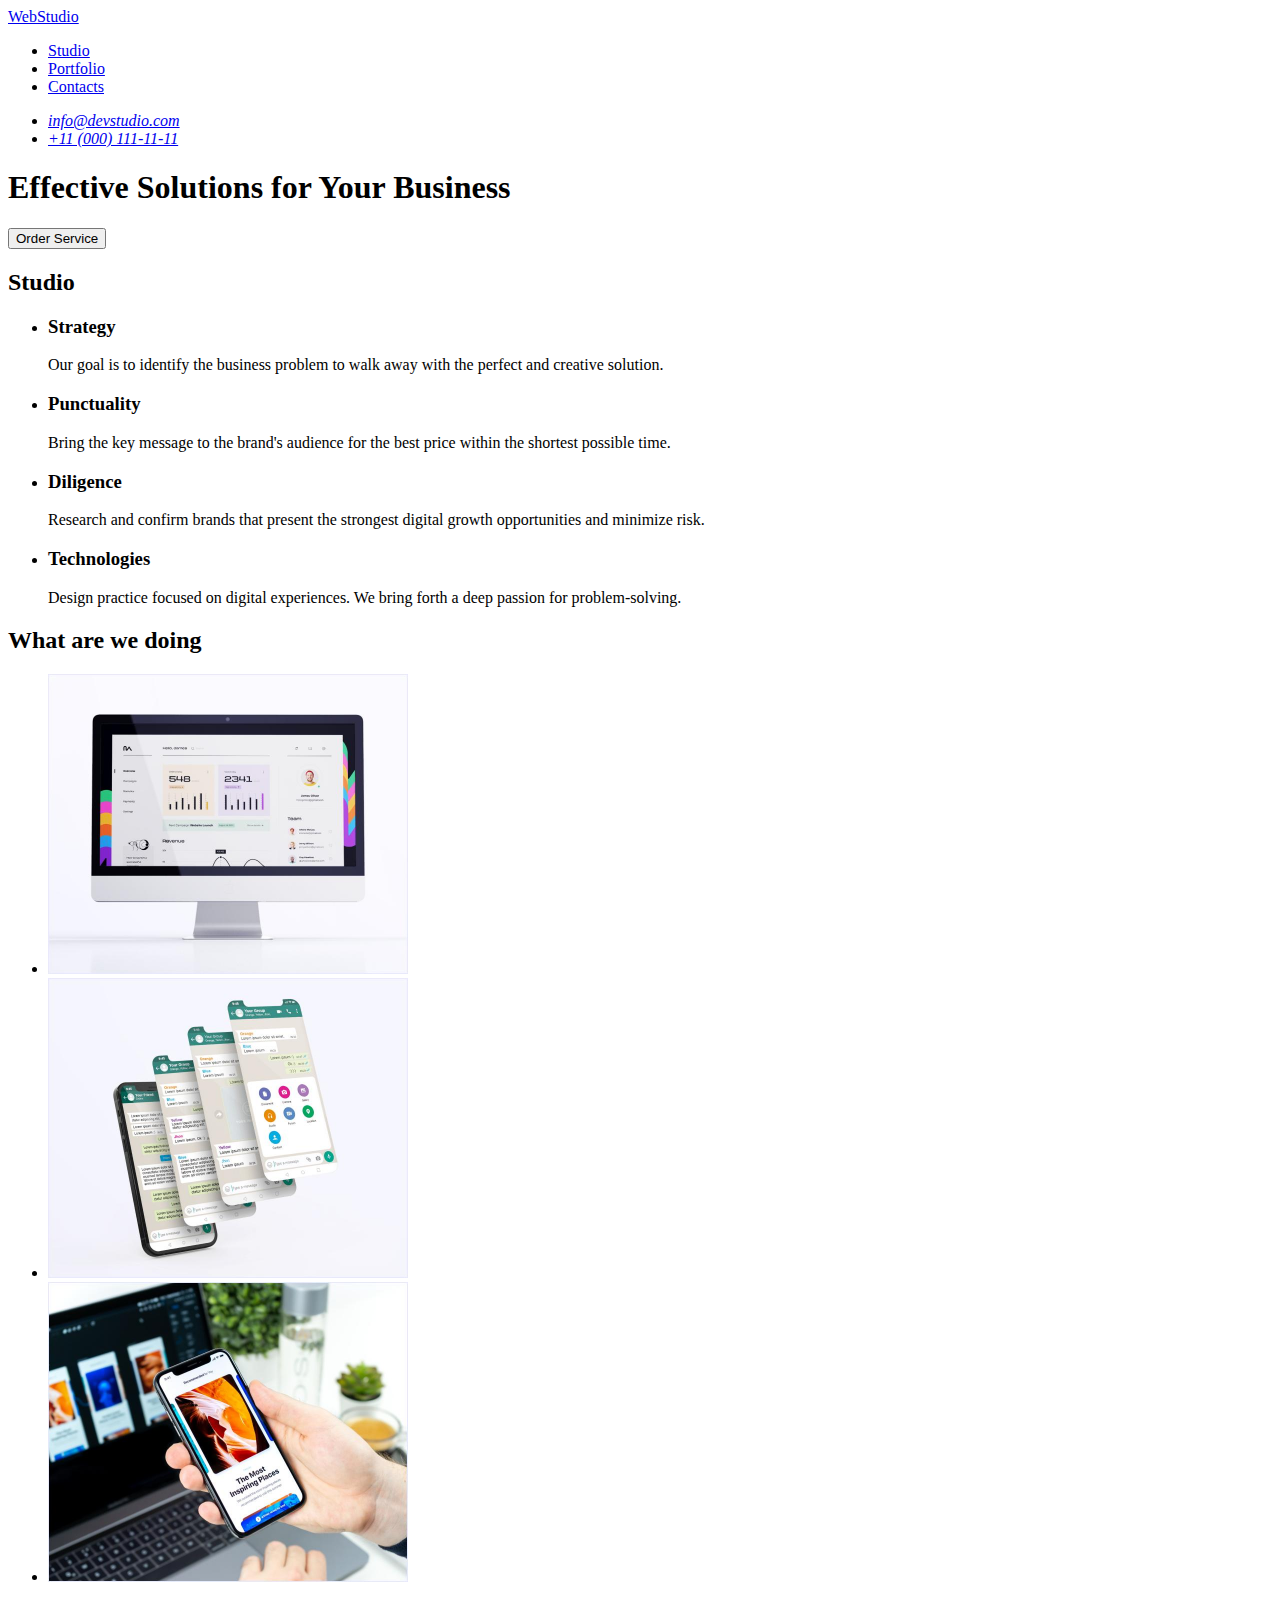
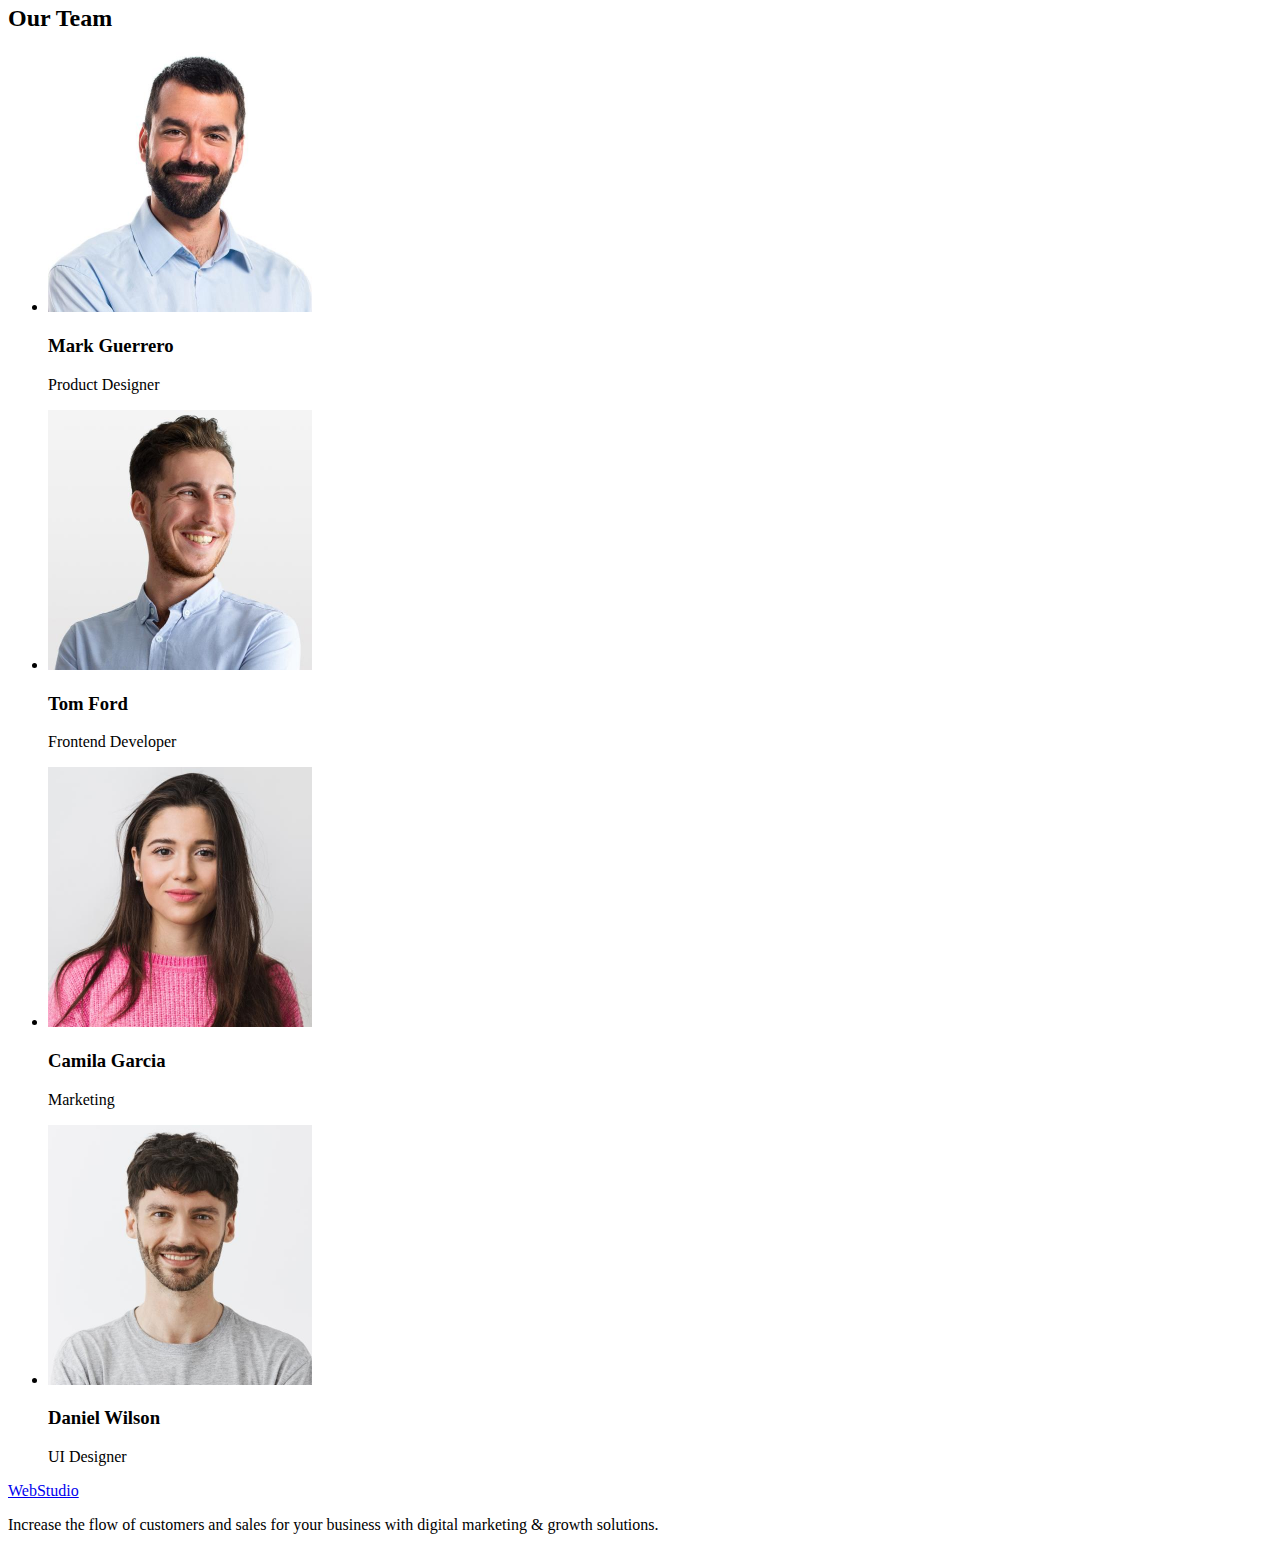
==== index.html @ 090274cb "CSS invited" ====
<!DOCTYPE html>
<html lang="en">
<head>
    <meta charset="UTF-8">
    <meta http-equiv="X-UA-Compatible" content="IE=edge">
    <meta name="viewport" content="width=device-width, initial-scale=1.0">
    <title>Document</title>
    <link rel="stylesheet" href="./CSS/style.css">
</head>
<body>
    <header>
      <div class="header-parts">
        <nav >
         <a class="logo" href="./index.html">WebStudio</a>
            <ul class="navigation">
            <li> <a href="/studio">Studio</a></li>
             <li> <a href="/portfolio">Portfolio</a></li>
              <li><a href="/contacts">Contacts</a></li>
            </ul>
        </nav>
        <address>
            <ul class="address">
        <li><a href="mailto:info@devstudio.com">info@devstudio.com</a></li>
        <li><a href="tel:+110001111111">+11 (000) 111-11-11</a></li>
        </ul>
        </address>
        </div>
    </header>
    <main>
         
        <section class="solutions" > 
        <h1>Effective Solutions for Your Business</h1>
        <button class="order" type="button">Order Service</button>
        </section>
        <section class="studio">
            <h2>Studio</h2>
        <ul >
           <li class="studio-list"> 
            <h3 class="studio-title">Strategy</h3>
              <p class="studio-text">
            Our goal is to identify the business problem to walk away with the perfect and creative solution.
              </p>
           </li>
           <li class="studio-list">
            <h3 class="studio-title">Punctuality</h3>
               <p class="studio-text">Bring the key message to the brand's audience for the best price within the shortest possible time.
               </p>
           </li>
           <li class="studio-list">
            <h3 class="studio-title">Diligence</h3>
               <p class="studio-text">Research and confirm brands that present the strongest digital growth opportunities and minimize risk.
               </p>
            </li>
            <li class="studio-list">
            <h3 class="studio-title">Technologies</h3>
               <p class="studio-text">Design practice focused on digital experiences. We bring forth a deep passion for problem-solving.
               </p>
            </li>
        </ul>
        </section>
        <section class="activity">
        <h2 class="activity-title">What are we doing</h2>
         <ul>
            <li class="activity-photo">
            
             <img src="images/monitor_screen.jpg" alt="monitor screen with an open website" width="360" >
             
            </li>
            <li class="activity-photo">
              
              <img src="images/watsapp_view.jpg" alt="interface of the Watsapp" width="360">
              
            </li>
            <li class="activity-photo">
             
              <img src="images/smartphone.jpg" alt="human hand hlding smartphone" width="360" >
              
            </li>
         </ul>
        </section>
        <section class="team">
        <h2 class="team-title">Our Team</h2>
        <ul>
            <li class="team-members" >
              <img src="images/MarkGuerrero.jpg" alt="a portrait photo of Mark Guerrero" width="264" >
              
              
               <h3 class="team-names">Mark Guerrero</h3>
               <p class="team-positions">Product Designer</p>
              
            </li>
            <li class="team-members">
            
              <img src="images/TomFord.jpg" alt="a portrait photo of Tom Ford" width="264" >
              
             
               <h3 class="team-names">Tom Ford</h3>
               <p class="team-positions">Frontend Developer</p>
           
            </li>
            <li class="team-members">
             
              <img src="images/CamilaGarcia.jpg" alt="a portrait photo of Camila Garcia" width="264" >
             
               <h3 class="team-names">Camila Garcia</h3>
               <p class="team-positions">Marketing</p>
              
            </li>
            <li class="team-members">
           
              <img src="images/DanielWilson.jpg" alt="a portrait photo of Daniel Wilson" width="264" >
              
                <h3 class="team-names">Daniel Wilson</h3>
                <p class="team-positions">UI Designer</p>
               
            </li>
        </ul>
        </section>
    </main>

    <footer>
        <a class="logo2" href="./index.html">WebStudio</a>
        <p class="footer-text">Increase the flow of customers and sales for your business with digital marketing & growth solutions.</p>
    </footer>
</body>
</html>
---- CSS/style.css ----
.header-parts {
    display: inline;
    padding: ;
}
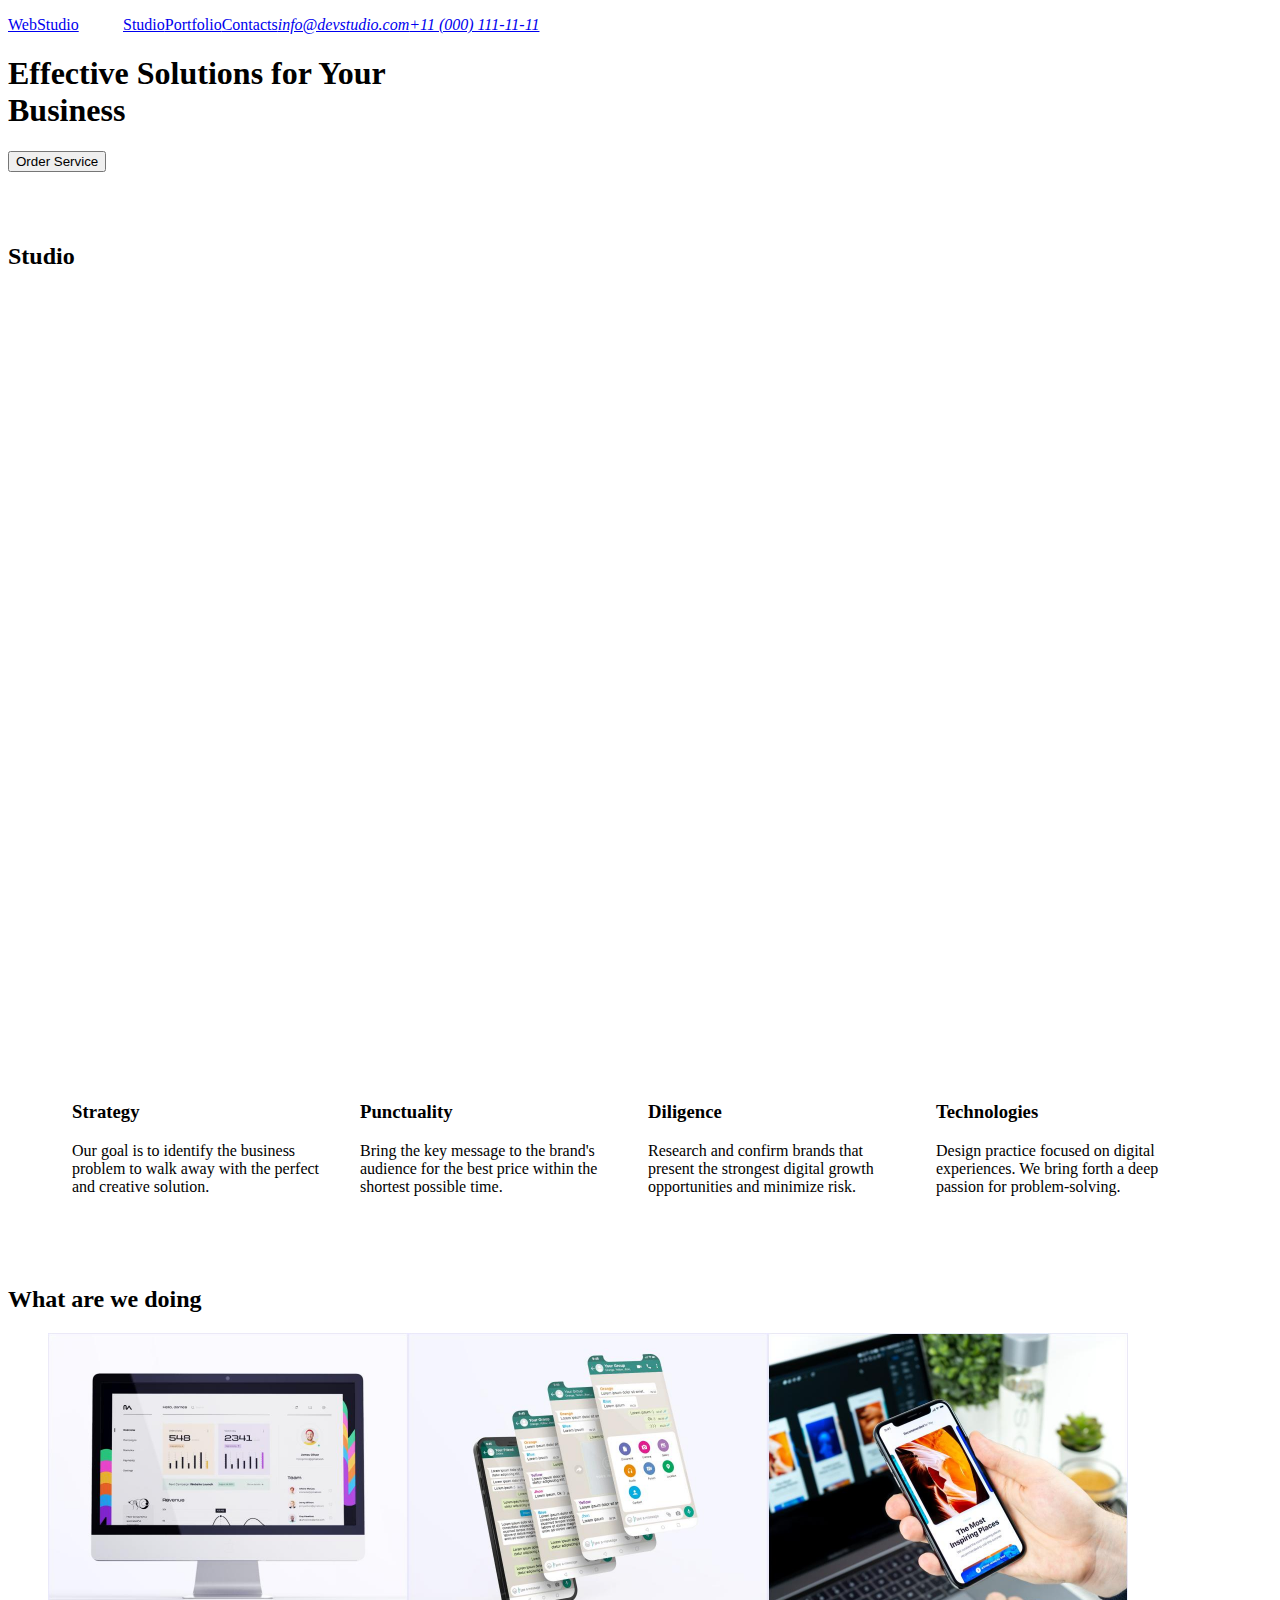
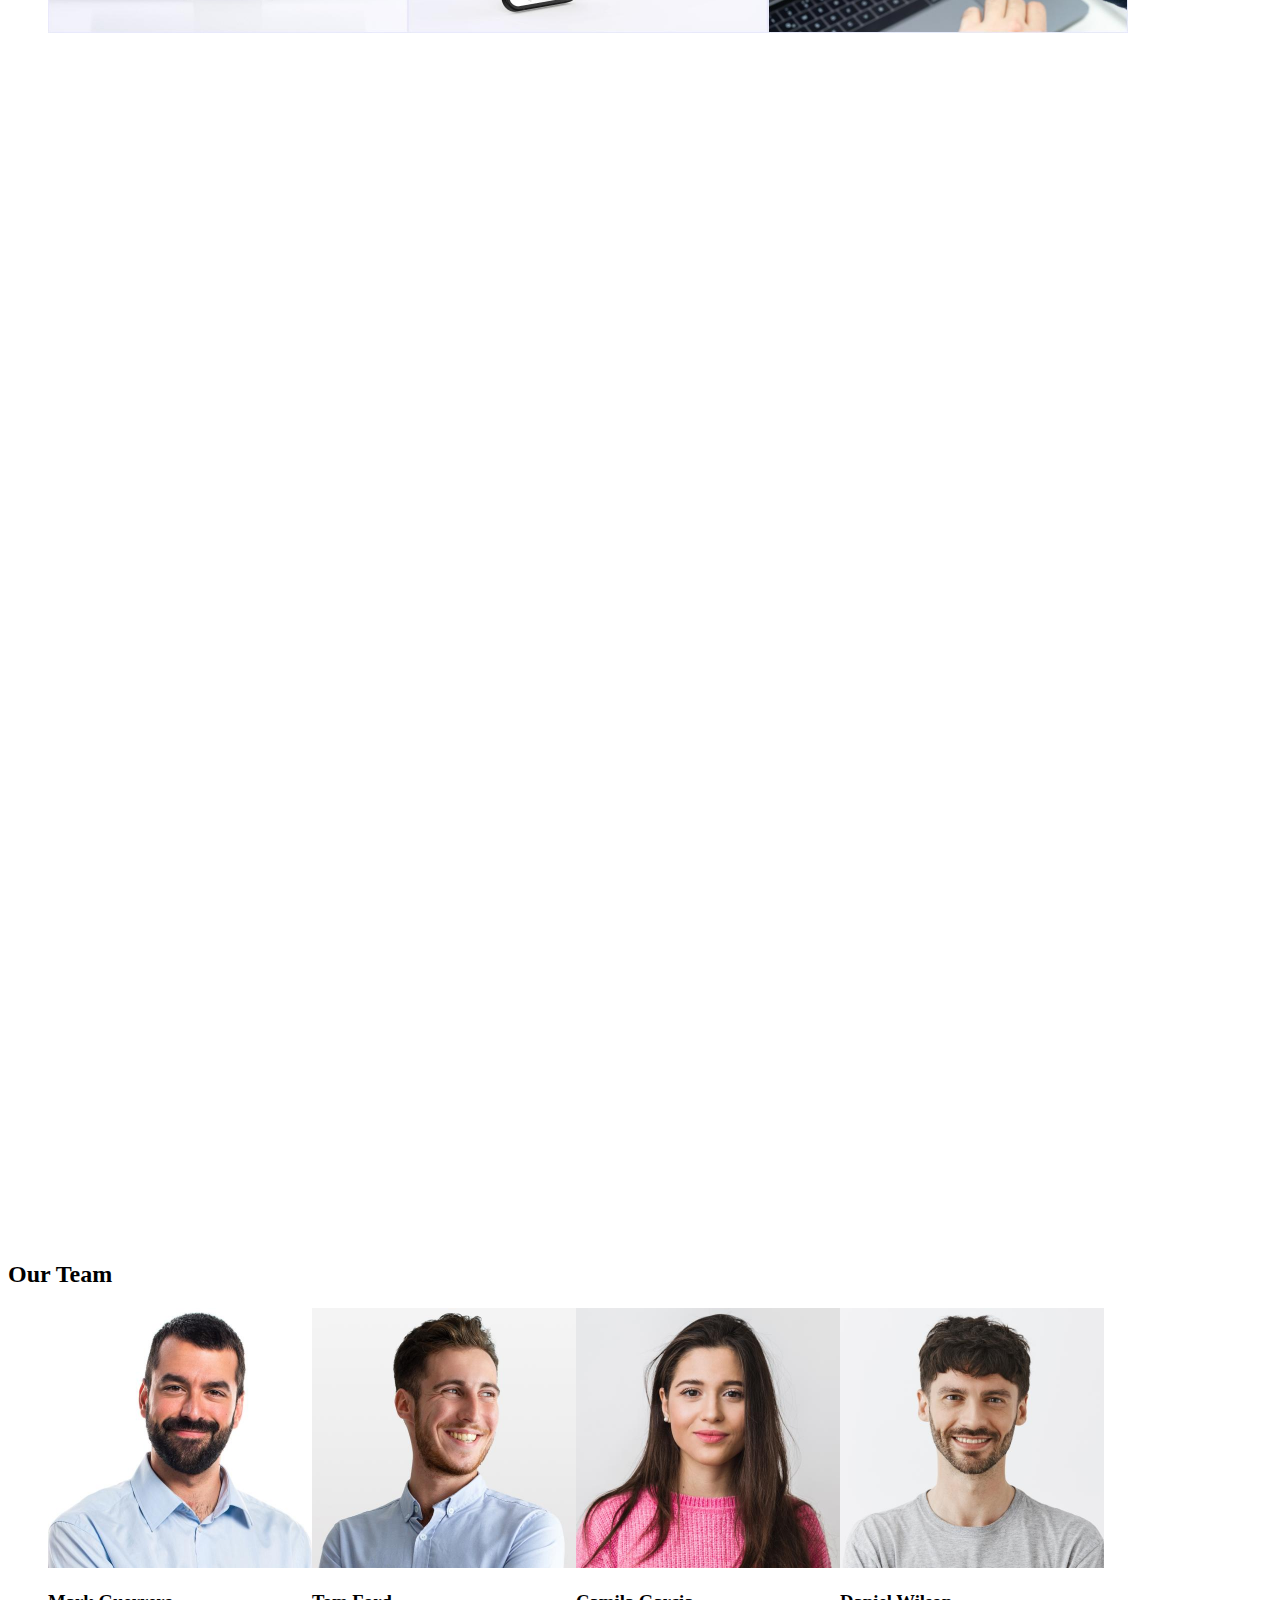
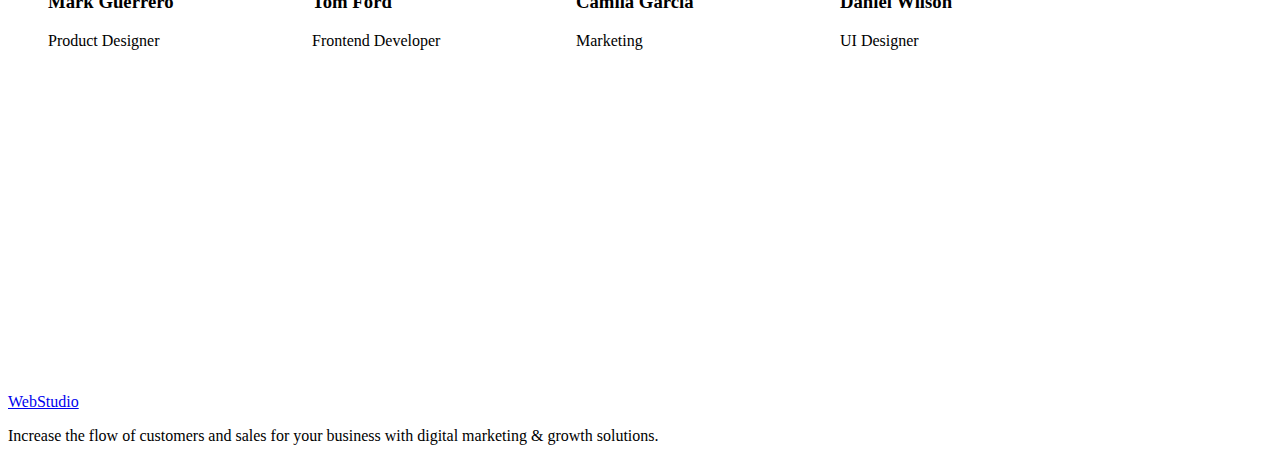
==== commit a5592804: "CSS renewed" ====
--- a/index.html
+++ b/index.html
@@ -11,7 +11,7 @@
     <header>
       <div class="header-parts">
         <nav >
-         <a class="logo" href="./index.html">WebStudio</a>
+         <a  href="./index.html" class="logo" >WebStudio</a>
             <ul class="navigation">
             <li> <a href="/studio">Studio</a></li>
              <li> <a href="/portfolio">Portfolio</a></li>
@@ -26,15 +26,16 @@
         </address>
         </div>
     </header>
-    <main>
-         
+    <main> 
         <section class="solutions" > 
+          <div class="solutions-title-buton">
         <h1>Effective Solutions for Your Business</h1>
-        <button class="order" type="button">Order Service</button>
+        <button class="button-order" type="button">Order Service</button>
+        </div>
         </section>
-        <section class="studio">
+        <section >
             <h2>Studio</h2>
-        <ul >
+        <ul class="studio">
            <li class="studio-list"> 
             <h3 class="studio-title">Strategy</h3>
               <p class="studio-text">
@@ -60,7 +61,7 @@
         </section>
         <section class="activity">
         <h2 class="activity-title">What are we doing</h2>
-         <ul>
+         <ul class="activity-list">
             <li class="activity-photo">
             
              <img src="images/monitor_screen.jpg" alt="monitor screen with an open website" width="360" >
@@ -80,7 +81,7 @@
         </section>
         <section class="team">
         <h2 class="team-title">Our Team</h2>
-        <ul>
+        <ul class="team-list">
             <li class="team-members" >
               <img src="images/MarkGuerrero.jpg" alt="a portrait photo of Mark Guerrero" width="264" >
               
--- a/CSS/style.css
+++ b/CSS/style.css
@@ -1,6 +1,50 @@
 
 .header-parts {
-    display: inline;
-    padding: ;
+   display: inline;
+    width: 1440px;
+    height: 72px;
+    padding-right: 40px;
 }
 
+.logo {
+    width: 115px;
+    height: 21px;
+    float: left;
+    
+}
+.navigation, .address, .studio, .activity-list, .team-list {
+    list-style: none;
+    
+}
+
+
+.navigation li, .address li, .studio-list, .activity li, .team-members {
+    float: left;
+}
+.studio-list {
+    width: 264px;
+    height: 104px;
+    margin-top: 792px;
+    padding-left: 24px;
+}
+.solutions {
+    display: inline;
+    width: 1440px;
+    height: 600px;
+}
+.solutions-title-buton {
+    width: 496px;
+    height: 168px;
+}
+
+
+.activity {
+    width: 1440px;
+    height: auto;
+    margin-top: 1016px;
+}
+.team {
+    margin-top: 1548px;
+    width: 1440px;
+    height: 732px;
+}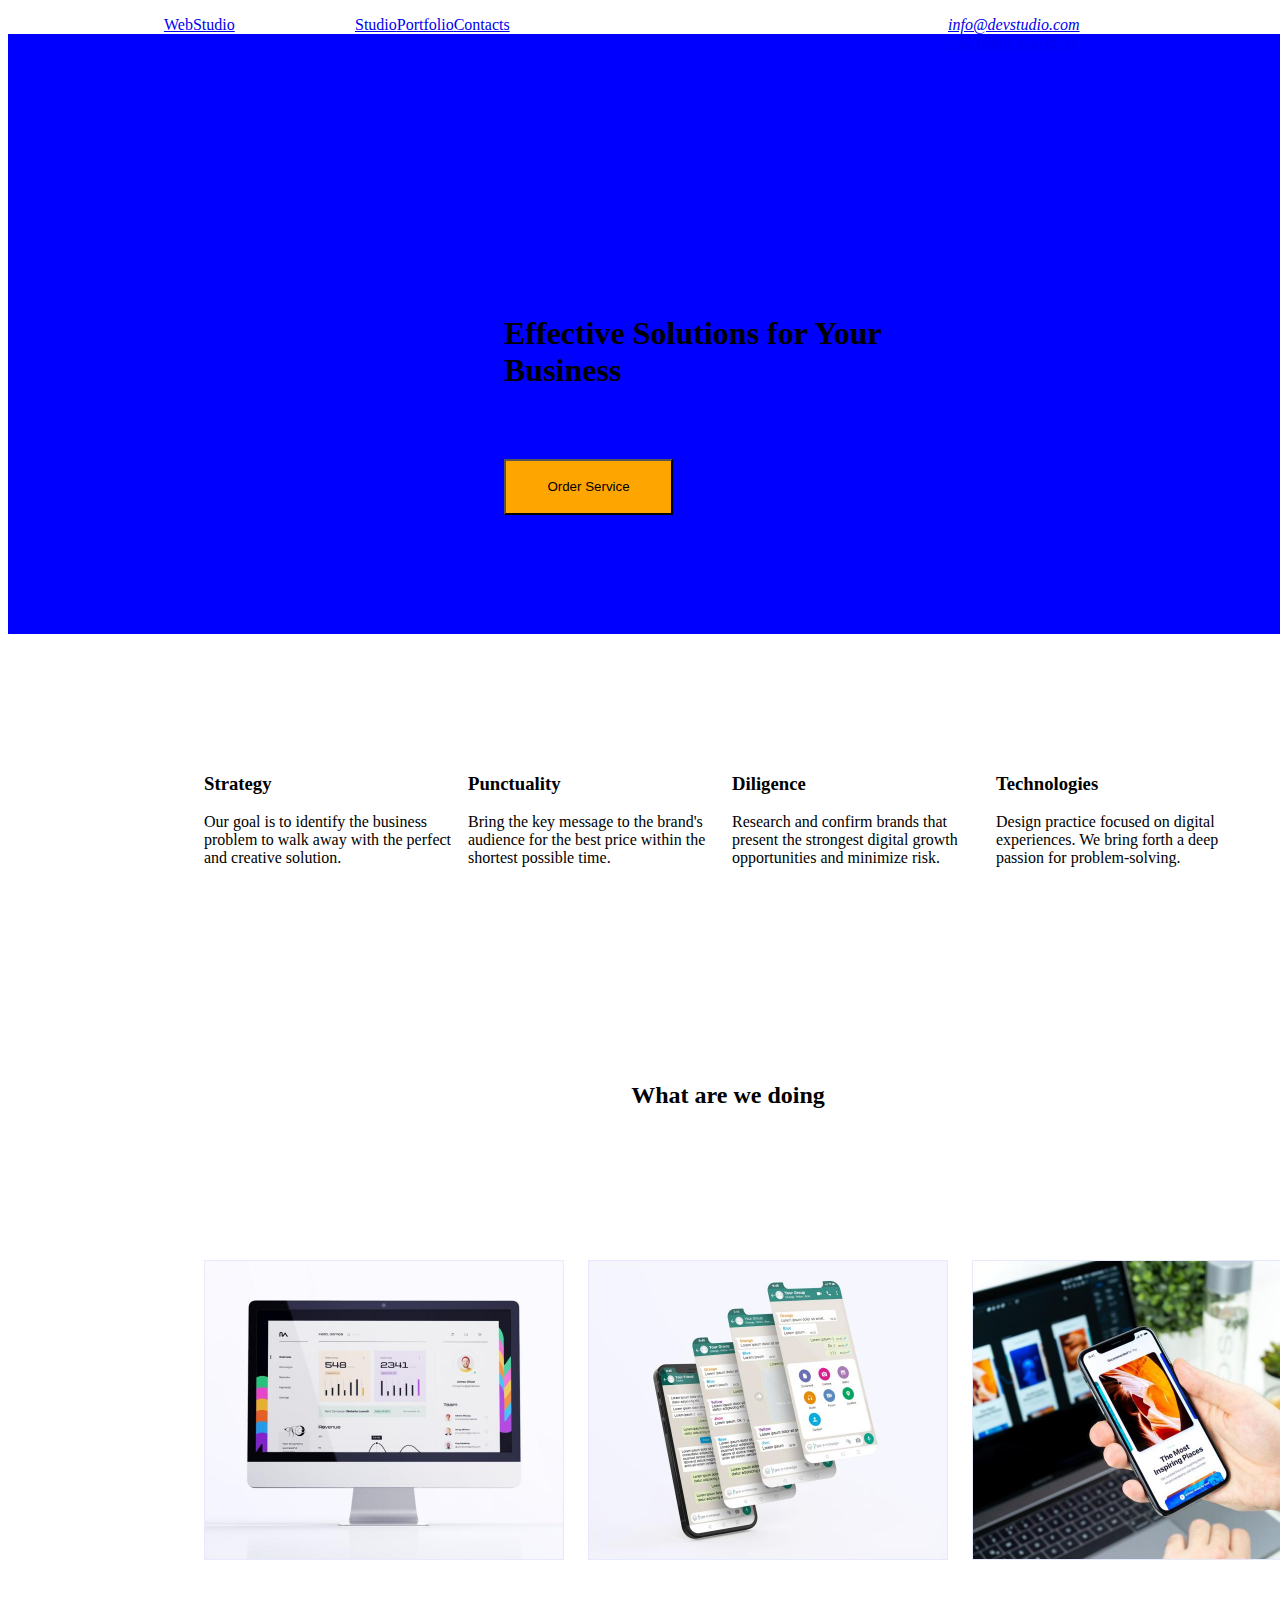
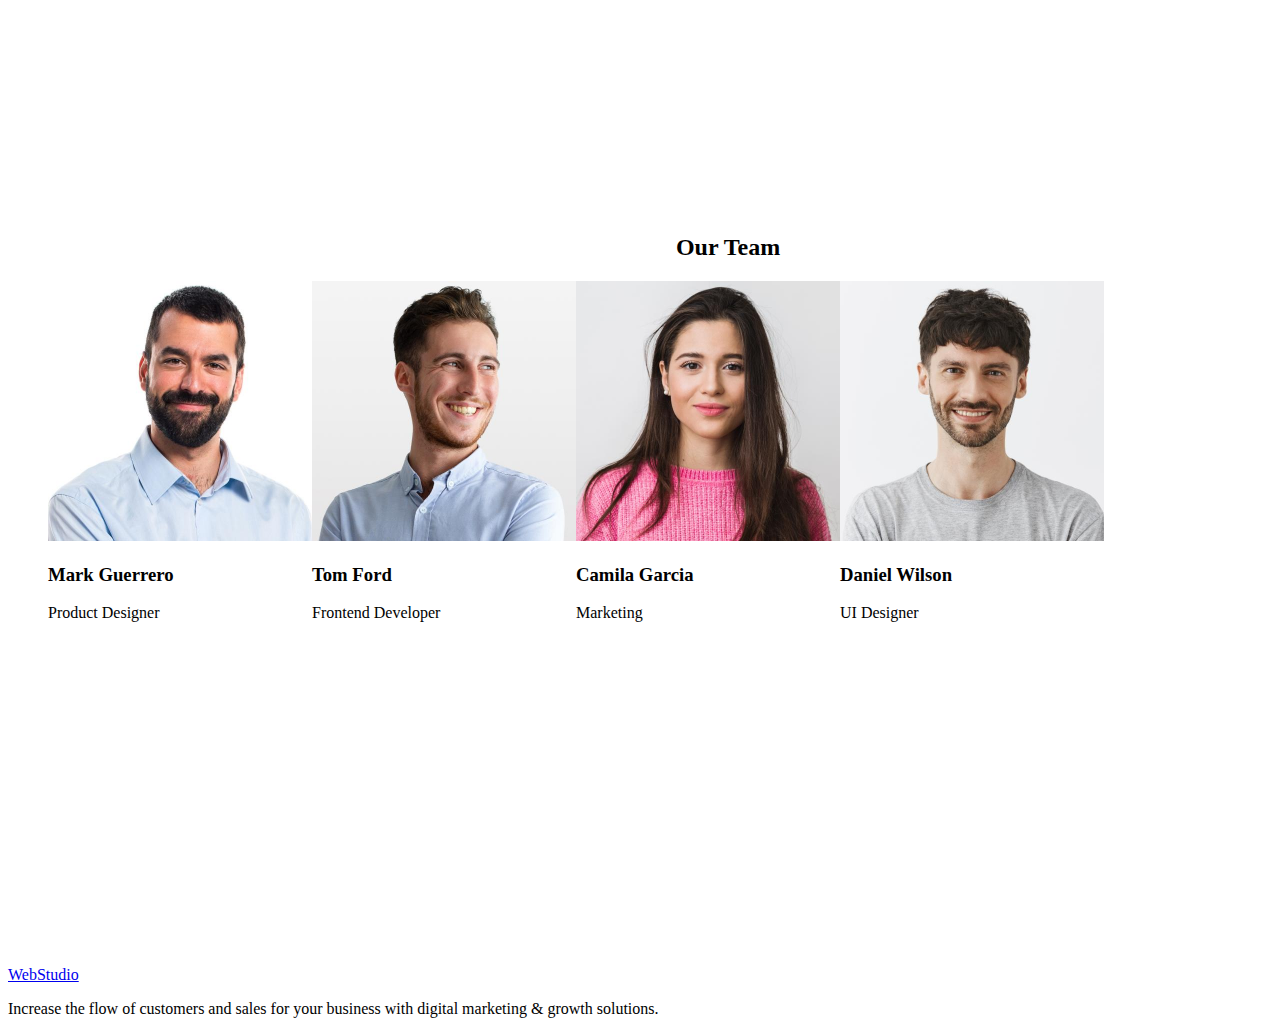
==== commit 7dcb4712: "CSSchanges2" ====
--- a/index.html
+++ b/index.html
@@ -34,7 +34,7 @@
         </div>
         </section>
         <section >
-            <h2>Studio</h2>
+            <h2 class="studio-title-first">Studio</h2>
         <ul class="studio">
            <li class="studio-list"> 
             <h3 class="studio-title">Strategy</h3>
@@ -60,14 +60,14 @@
         </ul>
         </section>
         <section class="activity">
-        <h2 class="activity-title">What are we doing</h2>
+        <h2 class="activity-title" >What are we doing</h2>
          <ul class="activity-list">
             <li class="activity-photo">
             
              <img src="images/monitor_screen.jpg" alt="monitor screen with an open website" width="360" >
              
             </li>
-            <li class="activity-photo">
+            <li class="activity-photo activity-photo-center">
               
               <img src="images/watsapp_view.jpg" alt="interface of the Watsapp" width="360">
               
--- a/CSS/style.css
+++ b/CSS/style.css
@@ -1,4 +1,7 @@
-
+section{
+    display: block;
+    width: 1440px;
+}
 .header-parts {
    display: inline;
     width: 1440px;
@@ -10,8 +13,16 @@
     width: 115px;
     height: 21px;
     float: left;
-    
+    padding-left: 156px;
 }
+.navigation {
+    padding-left: 347px;
+}
+.address{
+    padding-left: 940px; 
+    padding-right: 156px;
+}
+
 .navigation, .address, .studio, .activity-list, .team-list {
     list-style: none;
     
@@ -21,30 +32,75 @@
 .navigation li, .address li, .studio-list, .activity li, .team-members {
     float: left;
 }
+.solutions {
+
+    width: 1440px;
+    height: 600px;
+    background-color: blue;
+}
+
+.solutions-title-buton {
+    width: 496px;
+    height: 168px;
+    margin-left: 496px;
+    padding-top: 260px;
+}
+
+h1 {
+    width: 496px;
+}
+
+.button-order {
+    width: 169px;
+    height: 56px;
+    background-color: orange;
+
+    margin-top: 48px;
+}
+.studio-title-first {
+    display: none;
+}
+.studio {
+    width: 1128px;
+    height: 104px;
+    margin: 120px 132px 0 156px;
+    
+}
 .studio-list {
     width: 264px;
     height: 104px;
-    margin-top: 792px;
-    padding-left: 24px;
-}
-.solutions {
-    display: inline;
-    width: 1440px;
-    height: 600px;
-}
-.solutions-title-buton {
-    width: 496px;
-    height: 168px;
+   
 }
 
 
+
 .activity {
-    width: 1440px;
-    height: auto;
-    margin-top: 1016px;
+    margin-top: 224px;
+        width: 1440px;
+        height: 732px;
+}
+.activity-title {
+    margin-top: 0;
+    padding-bottom: 19px;
+}
+h2 {
+    text-align: center;
+   
+}
+.activity-list {
+    margin: 0 156px 0 156px;
+    width: 1128px;
+    
+}
+.activity-photo {
+    padding-top: 112px;
+}
+.activity-photo-center {
+    padding: 112px 24px;
+    
 }
 .team {
-    margin-top: 1548px;
+     
     width: 1440px;
     height: 732px;
 }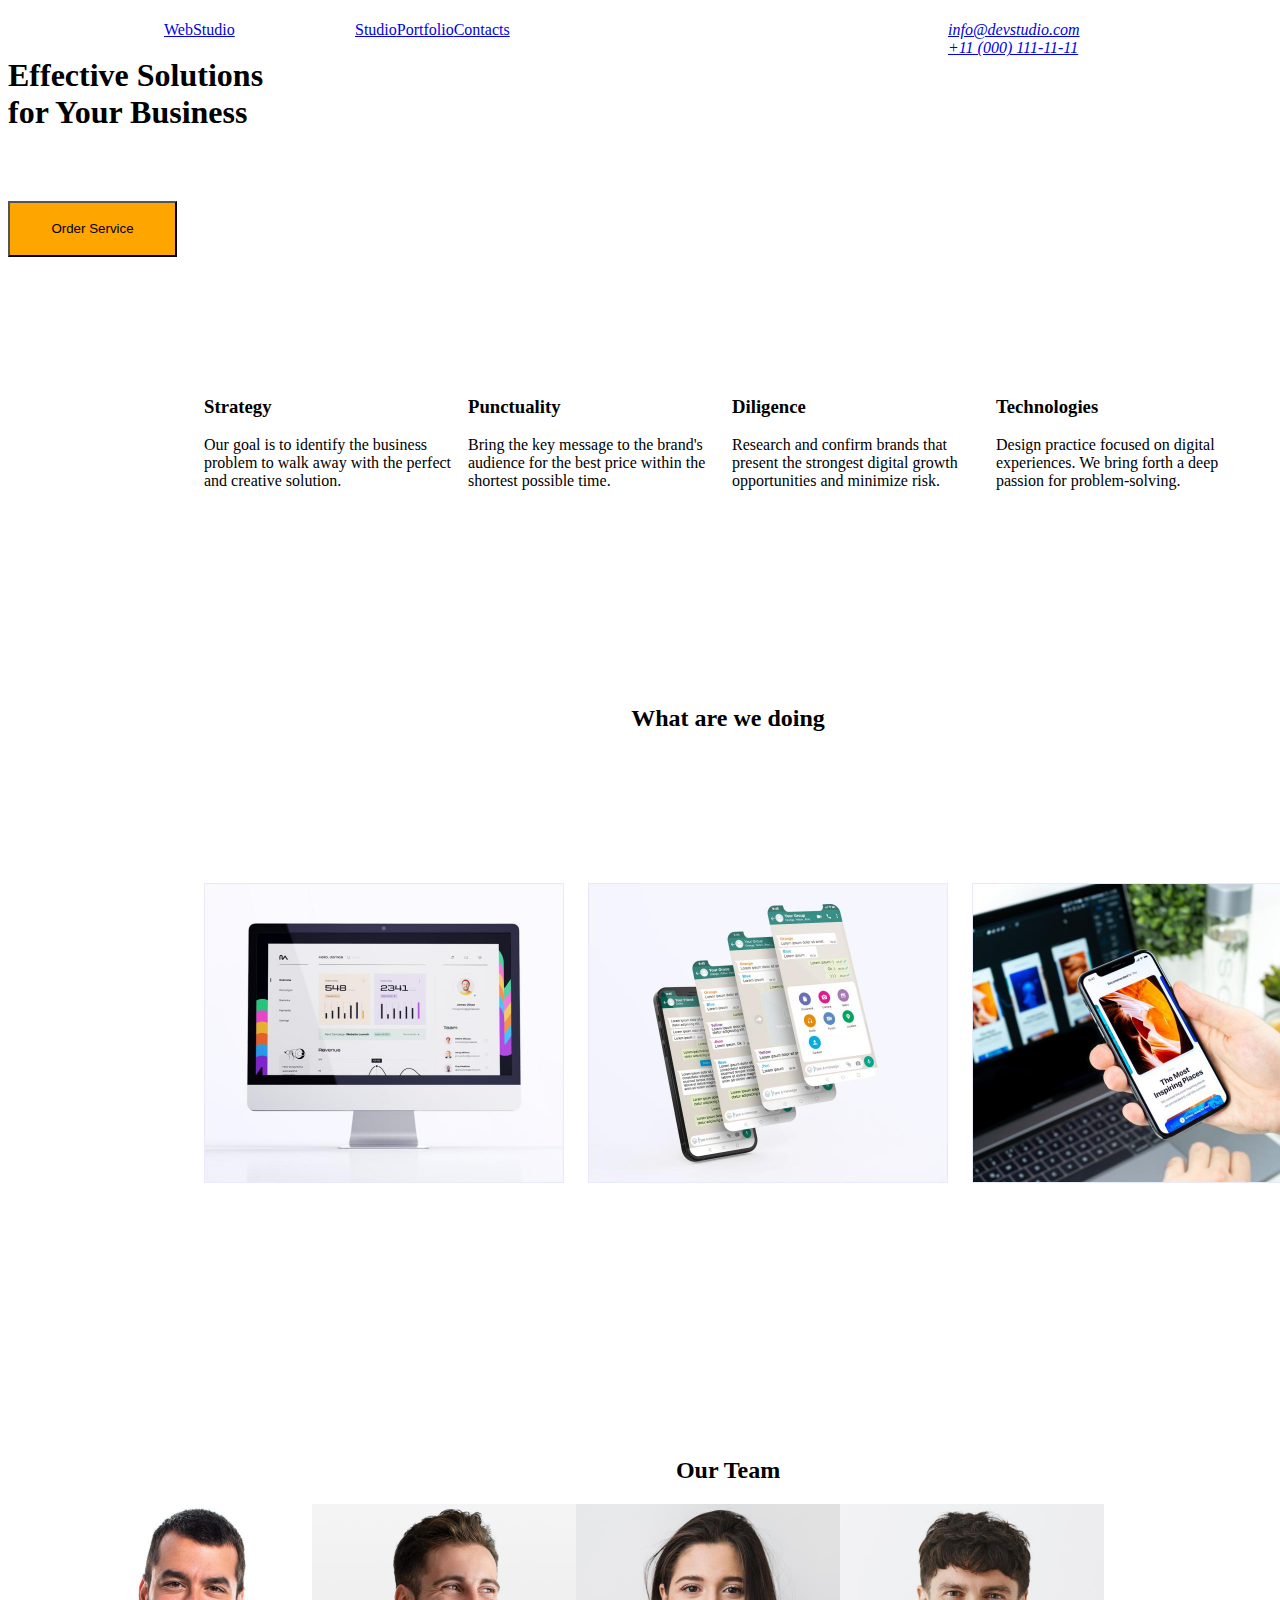
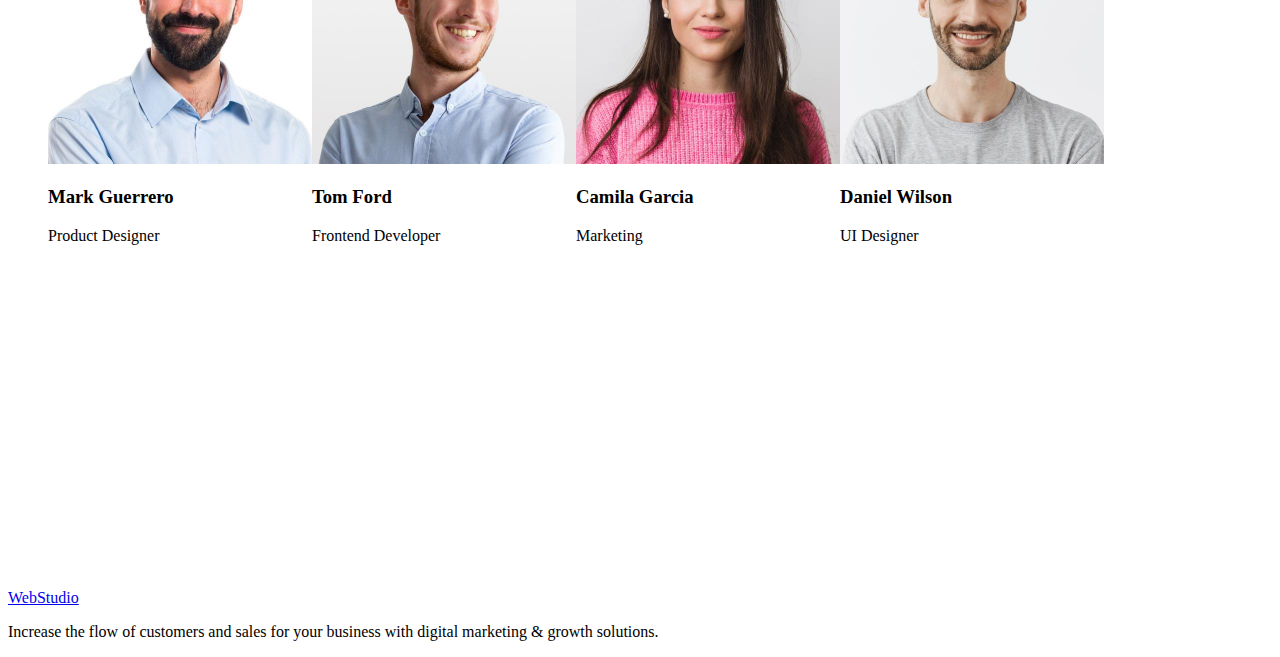
==== commit 1f4912bd: "CSSchanges3" ====
--- a/index.html
+++ b/index.html
@@ -9,7 +9,6 @@
 </head>
 <body>
     <header>
-      <div class="header-parts">
         <nav >
          <a  href="./index.html" class="logo" >WebStudio</a>
             <ul class="navigation">
@@ -24,15 +23,14 @@
         <li><a href="tel:+110001111111">+11 (000) 111-11-11</a></li>
         </ul>
         </address>
-        </div>
     </header>
     <main> 
-        <section class="solutions" > 
-          <div class="solutions-title-buton">
-        <h1>Effective Solutions for Your Business</h1>
+      <div class="solutions"></div>
+        <section class="solutions-title-buton"> 
+        <h1>Effective Solutions <br />  for Your Business</h1>
         <button class="button-order" type="button">Order Service</button>
-        </div>
         </section>
+      </div>
         <section >
             <h2 class="studio-title-first">Studio</h2>
         <ul class="studio">
--- a/CSS/style.css
+++ b/CSS/style.css
@@ -2,7 +2,7 @@
     display: block;
     width: 1440px;
 }
-.header-parts {
+.header {
    display: inline;
     width: 1440px;
     height: 72px;
@@ -32,19 +32,9 @@
 .navigation li, .address li, .studio-list, .activity li, .team-members {
     float: left;
 }
-.solutions {
 
-    width: 1440px;
-    height: 600px;
-    background-color: blue;
-}
 
-.solutions-title-buton {
-    width: 496px;
-    height: 168px;
-    margin-left: 496px;
-    padding-top: 260px;
-}
+
 
 h1 {
     width: 496px;
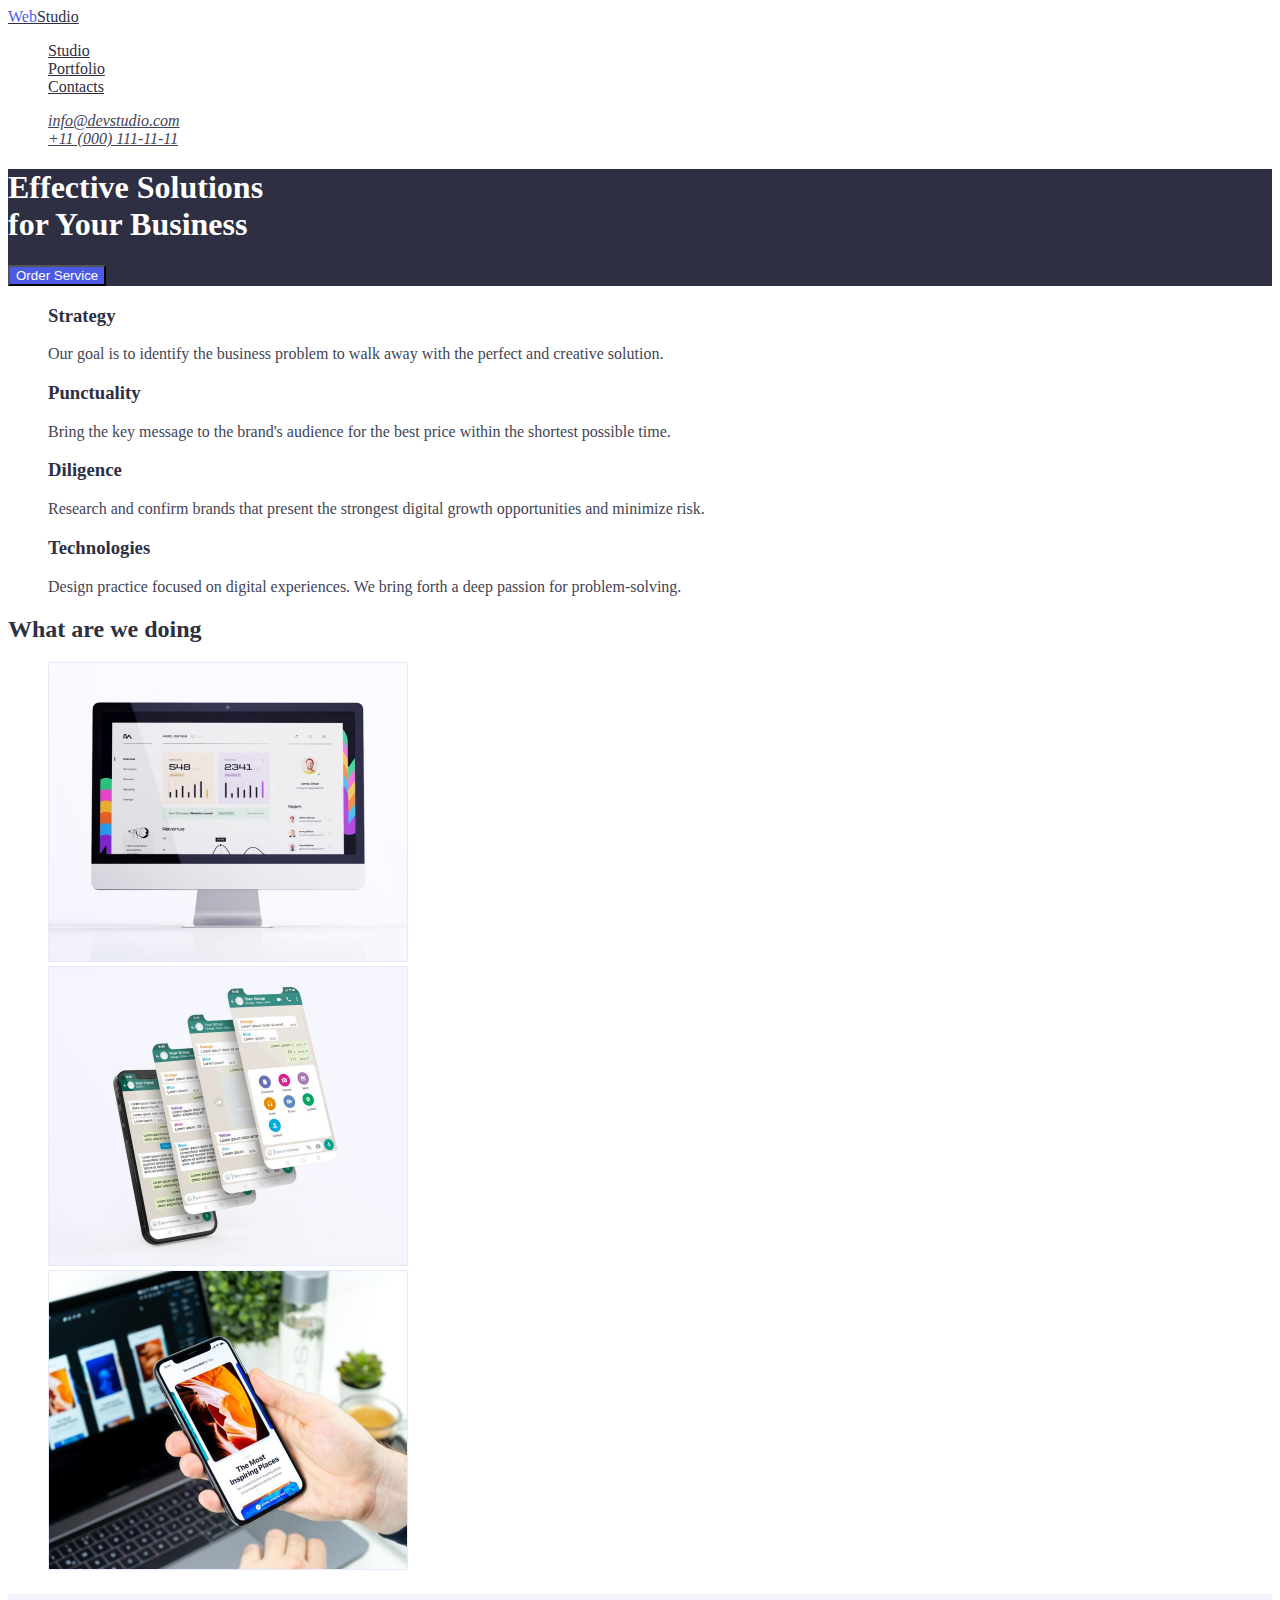
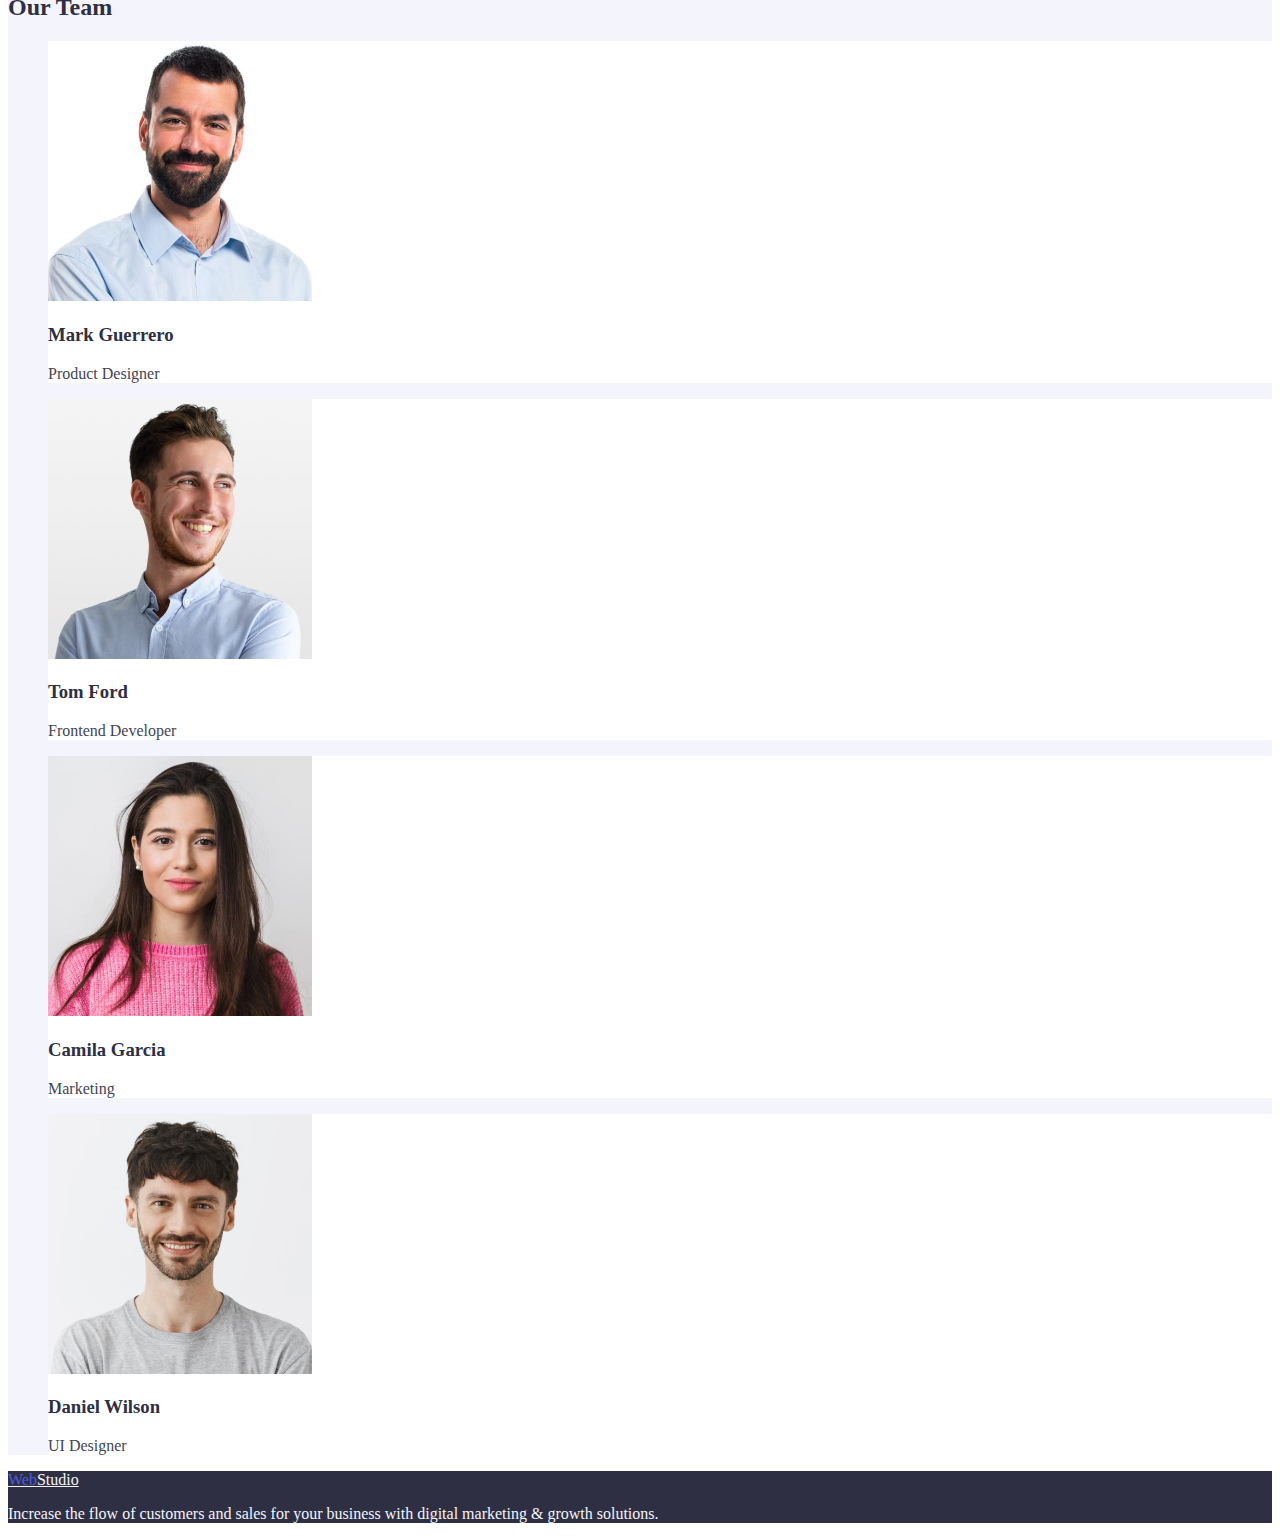
==== commit 65afe800: "index+portfolio+CSS" ====
--- a/index.html
+++ b/index.html
@@ -8,13 +8,13 @@
     <link rel="stylesheet" href="./CSS/style.css">
 </head>
 <body>
-    <header>
+    <header class="page-header">
         <nav >
-         <a  href="./index.html" class="logo" >WebStudio</a>
+         <a  href="./index.html" class="logo" ><span class="web" >Web</span>Studio</a>
             <ul class="navigation">
-            <li> <a href="/studio">Studio</a></li>
-             <li> <a href="/portfolio">Portfolio</a></li>
-              <li><a href="/contacts">Contacts</a></li>
+            <li> <a href="./index.html">Studio</a></li>
+             <li> <a href="./portfolio.html">Portfolio</a></li>
+              <li><a href="">Contacts</a></li>
             </ul>
         </nav>
         <address>
@@ -25,52 +25,51 @@
         </address>
     </header>
     <main> 
-      <div class="solutions"></div>
-        <section class="solutions-title-buton"> 
-        <h1>Effective Solutions <br />  for Your Business</h1>
+        <section class="hero"> 
+        <h1 class="hero-title">Effective Solutions <br />  for Your Business</h1>
         <button class="button-order" type="button">Order Service</button>
         </section>
-      </div>
+      
         <section >
-            <h2 class="studio-title-first">Studio</h2>
+            <h2 class="studio-invisible-title">Studio</h2>
         <ul class="studio">
            <li class="studio-list"> 
-            <h3 class="studio-title">Strategy</h3>
-              <p class="studio-text">
+            <h3 class="paragraph-title">Strategy</h3>
+              <p class="paragraph-text">
             Our goal is to identify the business problem to walk away with the perfect and creative solution.
               </p>
            </li>
            <li class="studio-list">
-            <h3 class="studio-title">Punctuality</h3>
-               <p class="studio-text">Bring the key message to the brand's audience for the best price within the shortest possible time.
+            <h3 class="paragraph-title">Punctuality</h3>
+               <p class="paragraph-text">Bring the key message to the brand's audience for the best price within the shortest possible time.
                </p>
            </li>
            <li class="studio-list">
-            <h3 class="studio-title">Diligence</h3>
-               <p class="studio-text">Research and confirm brands that present the strongest digital growth opportunities and minimize risk.
+            <h3 class="paragraph-title">Diligence</h3>
+               <p class="paragraph-text">Research and confirm brands that present the strongest digital growth opportunities and minimize risk.
                </p>
             </li>
             <li class="studio-list">
-            <h3 class="studio-title">Technologies</h3>
-               <p class="studio-text">Design practice focused on digital experiences. We bring forth a deep passion for problem-solving.
+            <h3 class="paragraph-title">Technologies</h3>
+               <p class="paragraph-text">Design practice focused on digital experiences. We bring forth a deep passion for problem-solving.
                </p>
             </li>
         </ul>
         </section>
-        <section class="activity">
-        <h2 class="activity-title" >What are we doing</h2>
-         <ul class="activity-list">
-            <li class="activity-photo">
+        <section >
+        <h2 class="section-title" >What are we doing</h2>
+         <ul class="activity">
+            <li class="activity-list">
             
              <img src="images/monitor_screen.jpg" alt="monitor screen with an open website" width="360" >
              
             </li>
-            <li class="activity-photo activity-photo-center">
+            <li class="activity-list">
               
               <img src="images/watsapp_view.jpg" alt="interface of the Watsapp" width="360">
               
             </li>
-            <li class="activity-photo">
+            <li class="activity-list">
              
               <img src="images/smartphone.jpg" alt="human hand hlding smartphone" width="360" >
               
@@ -78,14 +77,14 @@
          </ul>
         </section>
         <section class="team">
-        <h2 class="team-title">Our Team</h2>
+        <h2 class="section-title">Our Team</h2>
         <ul class="team-list">
             <li class="team-members" >
               <img src="images/MarkGuerrero.jpg" alt="a portrait photo of Mark Guerrero" width="264" >
               
               
-               <h3 class="team-names">Mark Guerrero</h3>
-               <p class="team-positions">Product Designer</p>
+               <h3 class="team-names paragraph-title">Mark Guerrero</h3>
+               <p class="team-positions paragraph-text">Product Designer</p>
               
             </li>
             <li class="team-members">
@@ -93,24 +92,24 @@
               <img src="images/TomFord.jpg" alt="a portrait photo of Tom Ford" width="264" >
               
              
-               <h3 class="team-names">Tom Ford</h3>
-               <p class="team-positions">Frontend Developer</p>
+               <h3 class="team-names paragraph-title">Tom Ford</h3>
+               <p class="team-positions paragraph-text">Frontend Developer</p>
            
             </li>
             <li class="team-members">
              
               <img src="images/CamilaGarcia.jpg" alt="a portrait photo of Camila Garcia" width="264" >
              
-               <h3 class="team-names">Camila Garcia</h3>
-               <p class="team-positions">Marketing</p>
+               <h3 class="team-names paragraph-title">Camila Garcia</h3>
+               <p class="team-positions paragraph-text">Marketing</p>
               
             </li>
             <li class="team-members">
            
               <img src="images/DanielWilson.jpg" alt="a portrait photo of Daniel Wilson" width="264" >
               
-                <h3 class="team-names">Daniel Wilson</h3>
-                <p class="team-positions">UI Designer</p>
+                <h3 class="team-names paragraph-title">Daniel Wilson</h3>
+                <p class="team-positions paragraph-text">UI Designer</p>
                
             </li>
         </ul>
@@ -118,7 +117,7 @@
     </main>
 
     <footer>
-        <a class="logo2" href="./index.html">WebStudio</a>
+        <a href="./index.html" class="logo-footer"><span class="web">Web</span>Studio</a>
         <p class="footer-text">Increase the flow of customers and sales for your business with digital marketing & growth solutions.</p>
     </footer>
 </body>
--- a/CSS/style.css
+++ b/CSS/style.css
@@ -1,96 +1,122 @@
-section{
-    display: block;
-    width: 1440px;
+.body {
+    background-color: var(--background-activity);
 }
-.header {
-   display: inline;
-    width: 1440px;
-    height: 72px;
-    padding-right: 40px;
+:root{
+--background-cornflower: #E7E9FC;
+        --background-navy: #2E2F42;
+        --button-blue-iris: #4D5AE5;
+        --text-slate: #434455;
+        --background-cloud: #F4F4FD;
+        --base-white: #FFFFFF;
+        --text-slate: #434455;
+        --button-blue-active-ocean: #404BBF;
+        --background-activity:#E5E5E5;
 }
-
-.logo {
-    width: 115px;
-    height: 21px;
-    float: left;
-    padding-left: 156px;
+/* header*/
+header {
+    background-color: var(--base-white);
 }
-.navigation {
-    padding-left: 347px;
-}
-.address{
-    padding-left: 940px; 
-    padding-right: 156px;
-}
-
-.navigation, .address, .studio, .activity-list, .team-list {
+.navigation, .address, .studio, .activity, .team-list, .portfolio-list, .portfolio-all-list{
     list-style: none;
     
 }
+/* logo*/
+.logo {
+    color: var(--background-navy);
+}
+.web {
+    color: var(--button-blue-iris);
+}
+/* navigation*/
+.navigation a {
+    color: var(--background-navy);
+}
+.navigation a:hover {
+    color: var(--button-blue-iris);
+}
+.navigation a:focus {
+    color: var(--button-blue-iris);
 
+}
+/* address*/
+.address a{
+    color: var(--text-slate);
+}
+.address a:hover {
+    color: var(--button-blue-iris);
+}
+.address a:focus {
+    color: var(--button-blue-iris);
+}
 
-.navigation li, .address li, .studio-list, .activity li, .team-members {
-    float: left;
+/* main*/
+/* hero*/
+.hero {
+    background-color: var(--background-navy);
+}
+.hero-title {
+    color: var(--base-white);
+}
+.button-order {
+    color: var(--base-white);
+    background-color: var(--button-blue-iris);
+}
+.button-order:hover {
+    background-color: var(--button-blue-active-ocean);
+}
+.button-order:focus {
+    background-color: var(--button-blue-active-ocean);
+}
+
+/* Studio*/
+.studio-invisible-title {
+    display: none;
+}
+.paragraph-title {
+    color: var(--background-navy);
+}
+.paragraph-text {
+    color: var(--text-slate);
+}
+/* activity*/
+.section-title {
+    color: var(--background-navy);
+}
+/* team */
+.team {
+    background-color: var(--background-cloud);
+}
+.team-members {
+    background-color: var(--base-white);
+}
+.team-names {
+    color: var(--background-navy);
+}
+.team-positions {
+    color: var(--text-slate);
+}
+/* footer */
+footer {
+    background-color: var(--background-navy);
+}
+.logo-footer {
+    color: var(--background-cloud);
+}
+.footer-text {
+    color: var(--background-cloud);
 }
 
 
-
-
-h1 {
-    width: 496px;
+/* PORTFOLIO */
+.portfolio-button {
+    color: var(--button-blue-iris);
+    background-color: var(--background-cloud);
 }
-
-.button-order {
-    width: 169px;
-    height: 56px;
-    background-color: orange;
-
-    margin-top: 48px;
+.portfolio-button:hover {
+    color: var(--base-white);
+    background-color: var(--button-blue-active-ocean);
 }
-.studio-title-first {
-    display: none;
-}
-.studio {
-    width: 1128px;
-    height: 104px;
-    margin: 120px 132px 0 156px;
-    
-}
-.studio-list {
-    width: 264px;
-    height: 104px;
-   
-}
-
-
-
-.activity {
-    margin-top: 224px;
-        width: 1440px;
-        height: 732px;
-}
-.activity-title {
-    margin-top: 0;
-    padding-bottom: 19px;
-}
-h2 {
-    text-align: center;
-   
-}
-.activity-list {
-    margin: 0 156px 0 156px;
-    width: 1128px;
-    
-}
-.activity-photo {
-    padding-top: 112px;
-}
-.activity-photo-center {
-    padding: 112px 24px;
-    
-}
-.team {
-     
-    width: 1440px;
-    height: 732px;
+.portfolio-button:focus {
+    color: var(--base-white);
+    background-color: var(--button-blue-active-ocean);
 }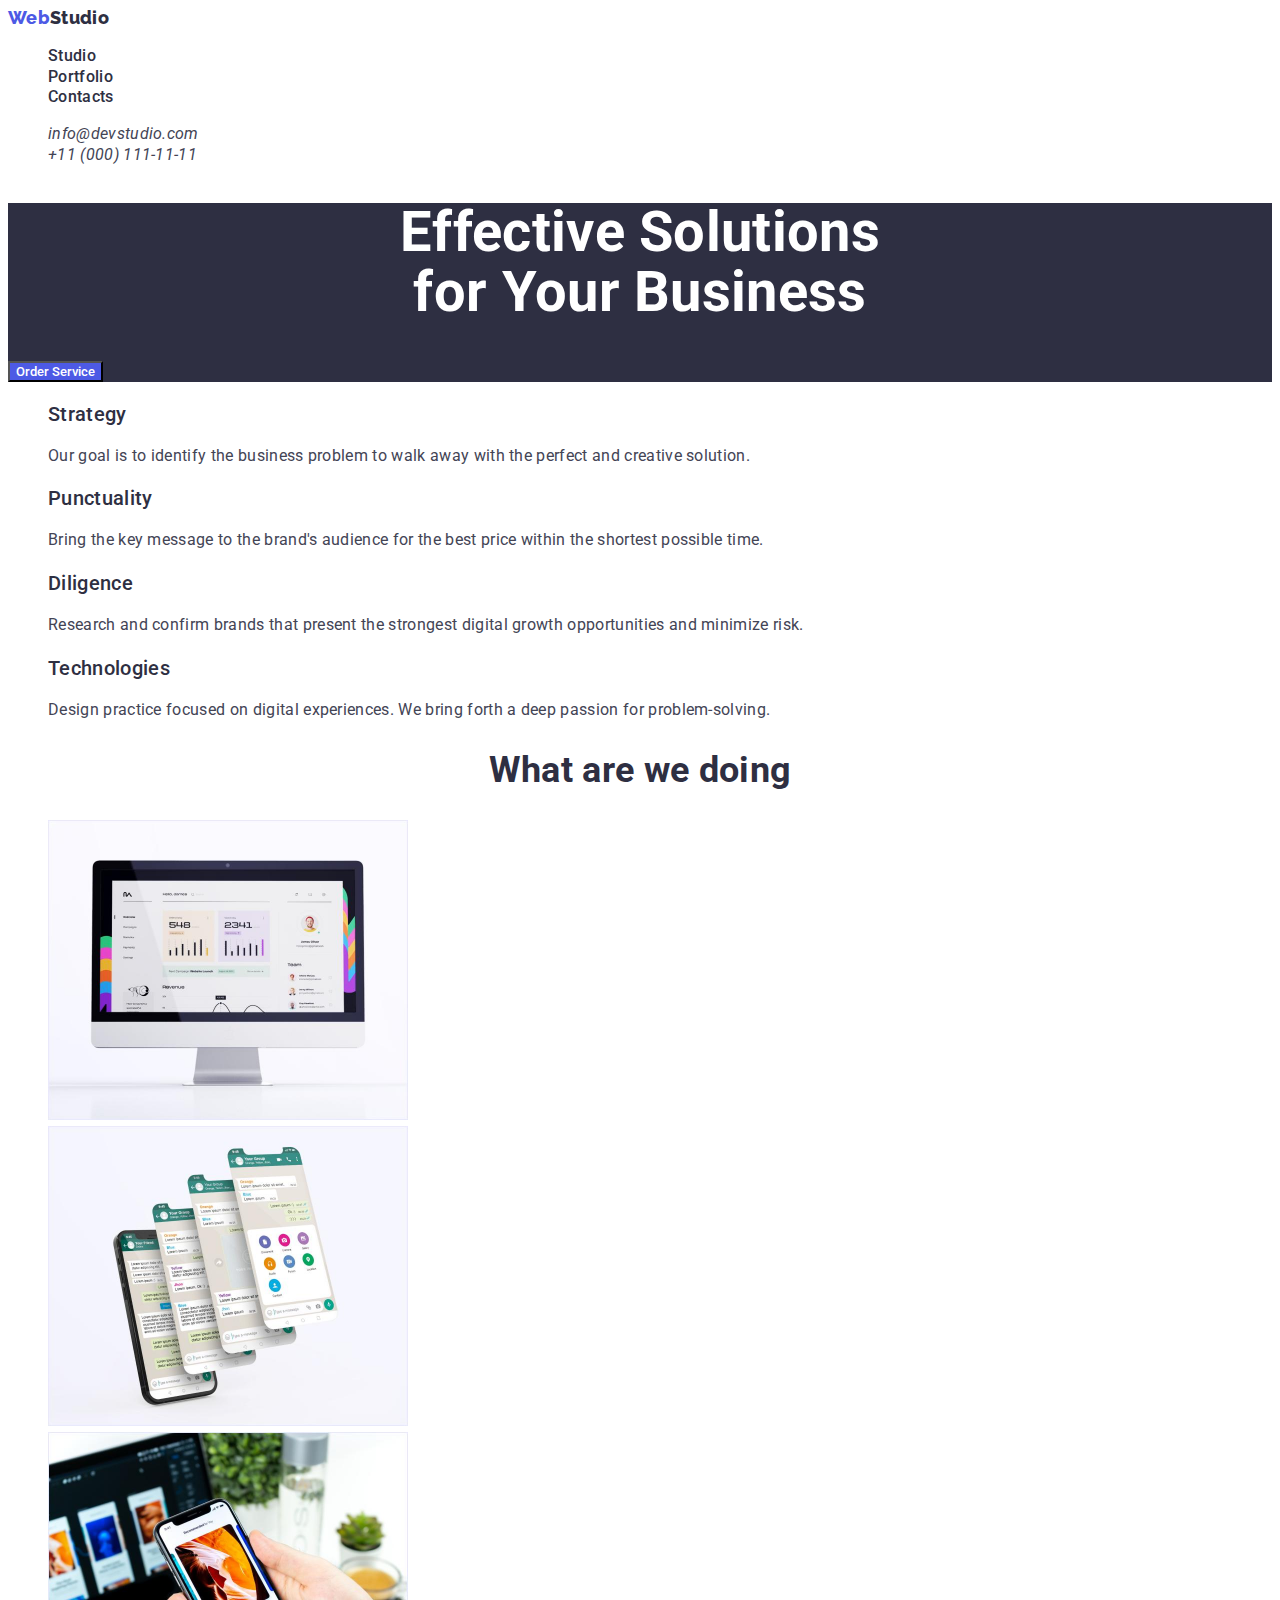
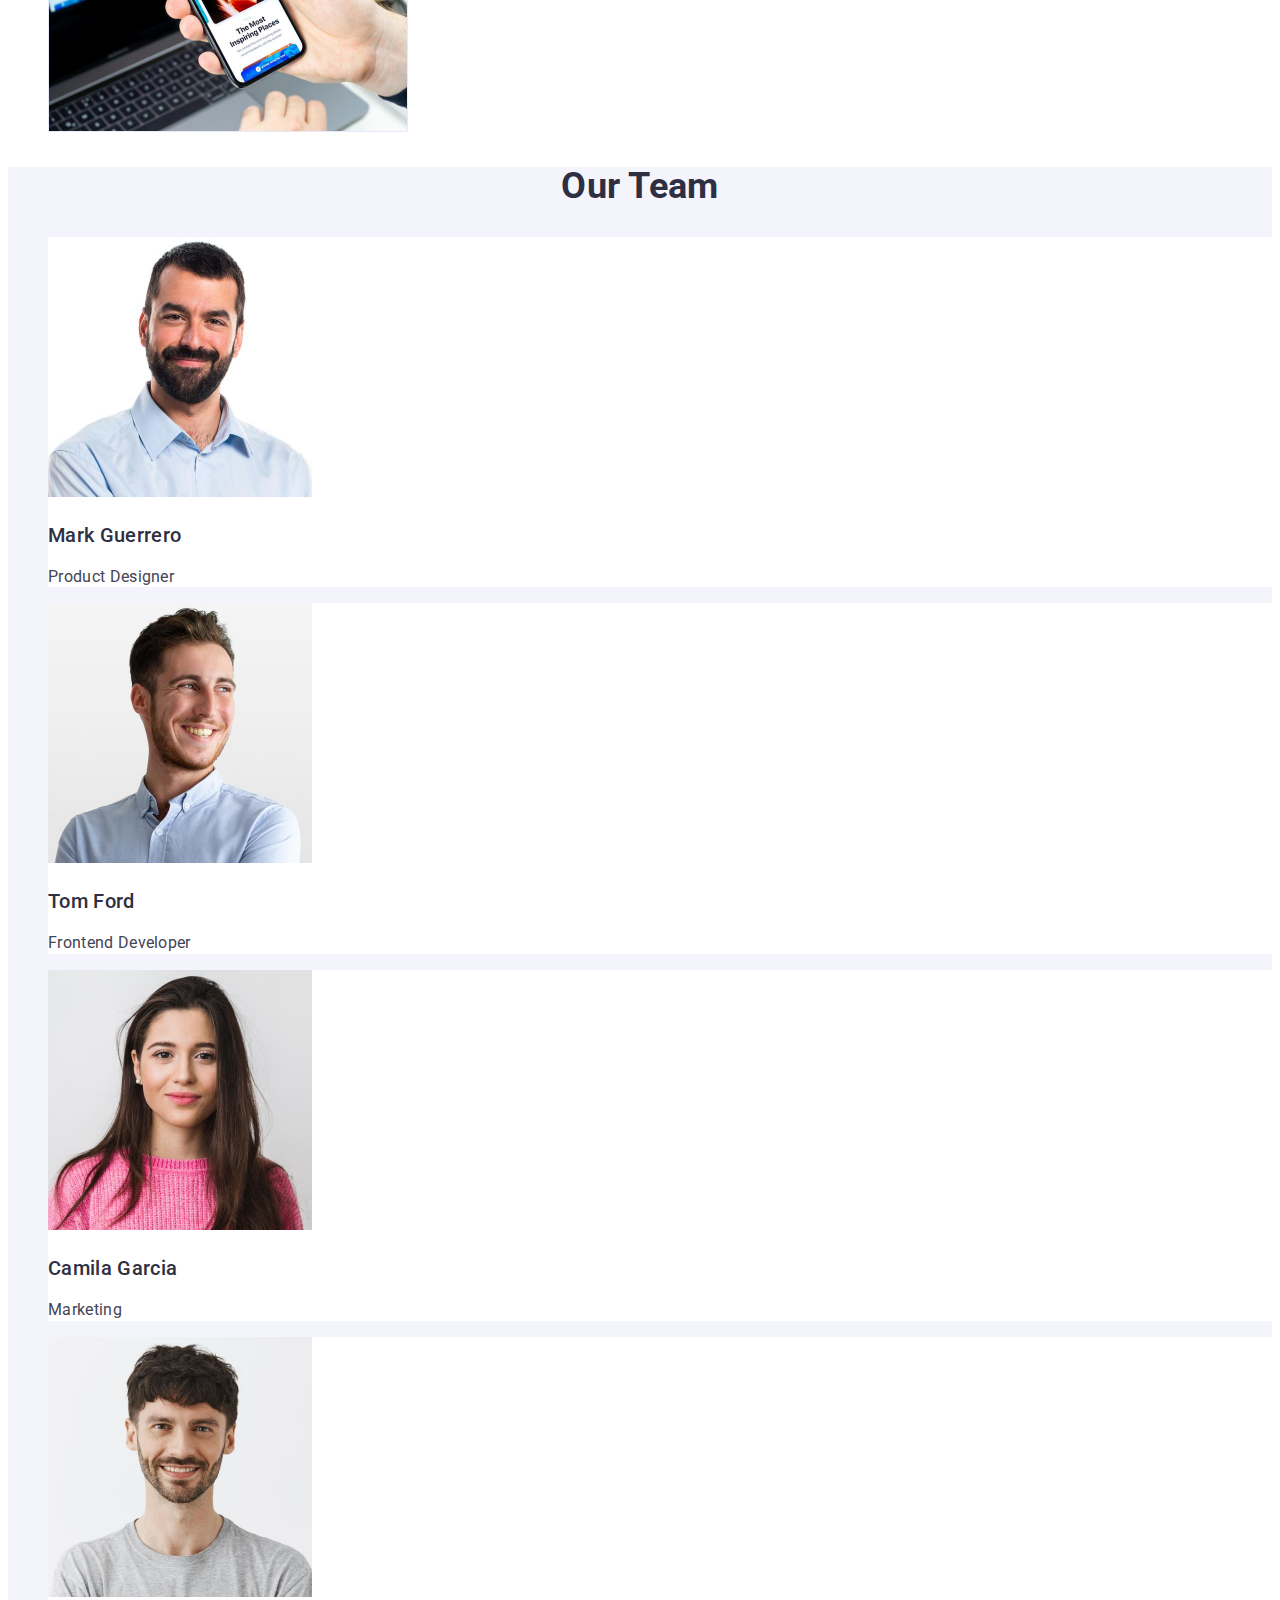
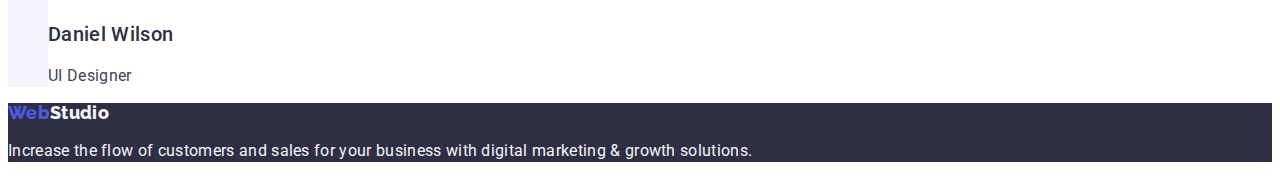
==== commit 5716d706: "finished styles" ====
--- a/index.html
+++ b/index.html
@@ -6,6 +6,10 @@
     <meta name="viewport" content="width=device-width, initial-scale=1.0">
     <title>Document</title>
     <link rel="stylesheet" href="./CSS/style.css">
+    <link rel="preconnect" href="https://fonts.googleapis.com">
+    <link rel="preconnect" href="https://fonts.gstatic.com" crossorigin>
+    <link href="https://fonts.googleapis.com/css2?family=Raleway:wght@800&family=Roboto:wght@400;500;700;900&display=swap"
+      rel="stylesheet">
 </head>
 <body>
     <header class="page-header">
--- a/CSS/style.css
+++ b/CSS/style.css
@@ -1,6 +1,14 @@
-.body {
-    background-color: var(--background-activity);
+body {
+    background-color: var(--base-white);
+    color: var(--text-slate);
+    font-family: 'Roboto', sans-serif;
+    font-style: normal;
+    font-weight: 400;
+    font-size: 16px;
+    line-height: 1.3;
+    letter-spacing: 0.02em;
 }
+
 :root{
 --background-cornflower: #E7E9FC;
         --background-navy: #2E2F42;
@@ -12,6 +20,7 @@
         --button-blue-active-ocean: #404BBF;
         --background-activity:#E5E5E5;
 }
+
 /* header*/
 header {
     background-color: var(--base-white);
@@ -23,6 +32,11 @@
 /* logo*/
 .logo {
     color: var(--background-navy);
+    text-decoration: none;
+    font-family: 'Raleway', sans-serif;
+        font-weight: 800;
+        font-size: 18px;
+        line-height: 1.16;
 }
 .web {
     color: var(--button-blue-iris);
@@ -30,6 +44,8 @@
 /* navigation*/
 .navigation a {
     color: var(--background-navy);
+    font-weight: 500;
+    text-decoration: none;
 }
 .navigation a:hover {
     color: var(--button-blue-iris);
@@ -41,6 +57,7 @@
 /* address*/
 .address a{
     color: var(--text-slate);
+    text-decoration: none;
 }
 .address a:hover {
     color: var(--button-blue-iris);
@@ -51,15 +68,25 @@
 
 /* main*/
 /* hero*/
+button {
+    cursor: pointer;
+}
 .hero {
     background-color: var(--background-navy);
 }
 .hero-title {
     color: var(--base-white);
+    font-weight: 700;
+        font-size: 56px;
+        line-height: 1.07;
+        text-align: center;
 }
 .button-order {
+    background-color: var(--button-blue-iris);
     color: var(--base-white);
-    background-color: var(--button-blue-iris);
+    font-family: inherit;
+    font-weight: 500;
+    text-align: center;
 }
 .button-order:hover {
     background-color: var(--button-blue-active-ocean);
@@ -69,6 +96,12 @@
 }
 
 /* Studio*/
+h3 {
+    font-weight: 500;
+        font-size: 20px;
+        line-height: 1.2;
+}
+
 .studio-invisible-title {
     display: none;
 }
@@ -79,6 +112,12 @@
     color: var(--text-slate);
 }
 /* activity*/
+h2 {
+    font-weight: 700;
+        font-size: 36px;
+        line-height: 1.1;
+        text-align: center;
+}
 .section-title {
     color: var(--background-navy);
 }
@@ -101,6 +140,11 @@
 }
 .logo-footer {
     color: var(--background-cloud);
+    text-decoration: none;
+    font-family: 'Raleway', sans-serif;
+        font-weight: 800;
+        font-size: 18px;
+        line-height: 1.16;
 }
 .footer-text {
     color: var(--background-cloud);
@@ -111,12 +155,21 @@
 .portfolio-button {
     color: var(--button-blue-iris);
     background-color: var(--background-cloud);
+    font-family: inherit;
+        font-weight: 500;
+        text-align: center;
 }
 .portfolio-button:hover {
     color: var(--base-white);
     background-color: var(--button-blue-active-ocean);
+    
 }
 .portfolio-button:focus {
     color: var(--base-white);
     background-color: var(--button-blue-active-ocean);
+   
+}
+
+.portfolio-all-list a {
+    text-decoration: none;
 }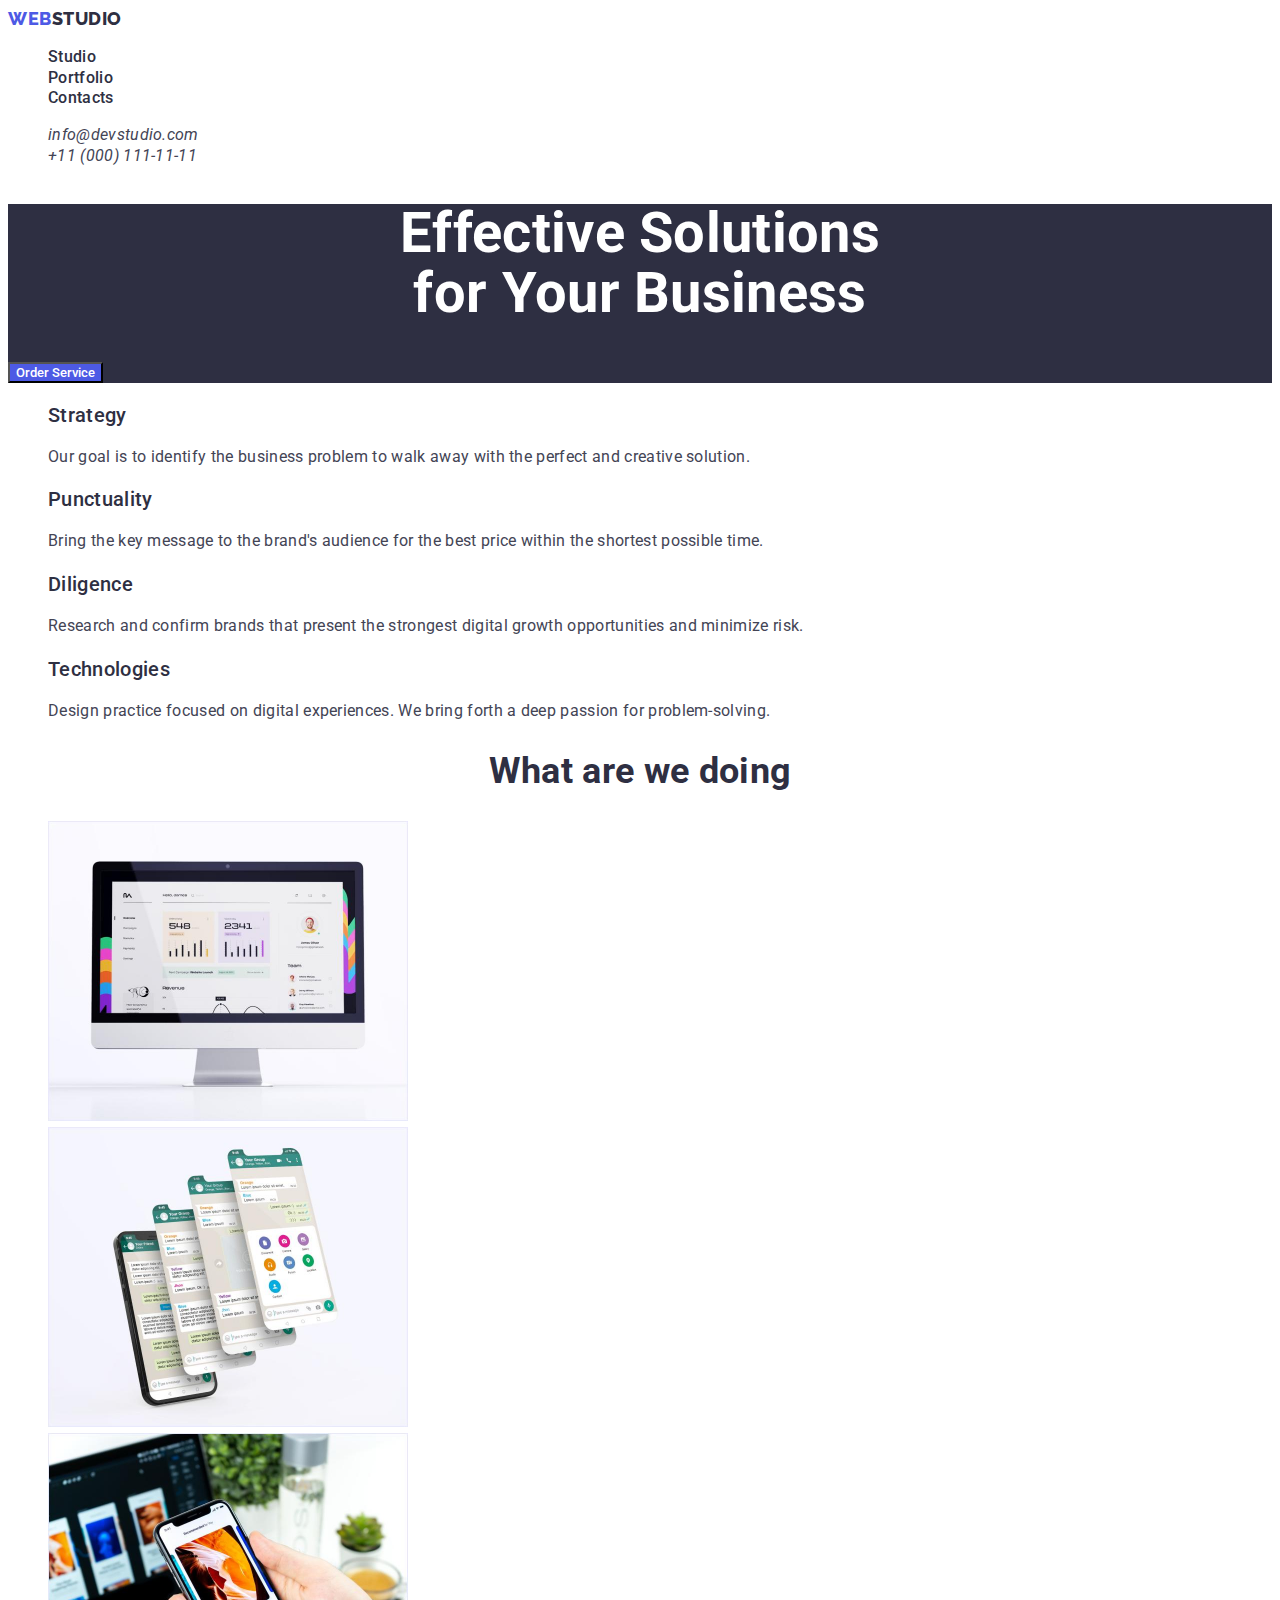
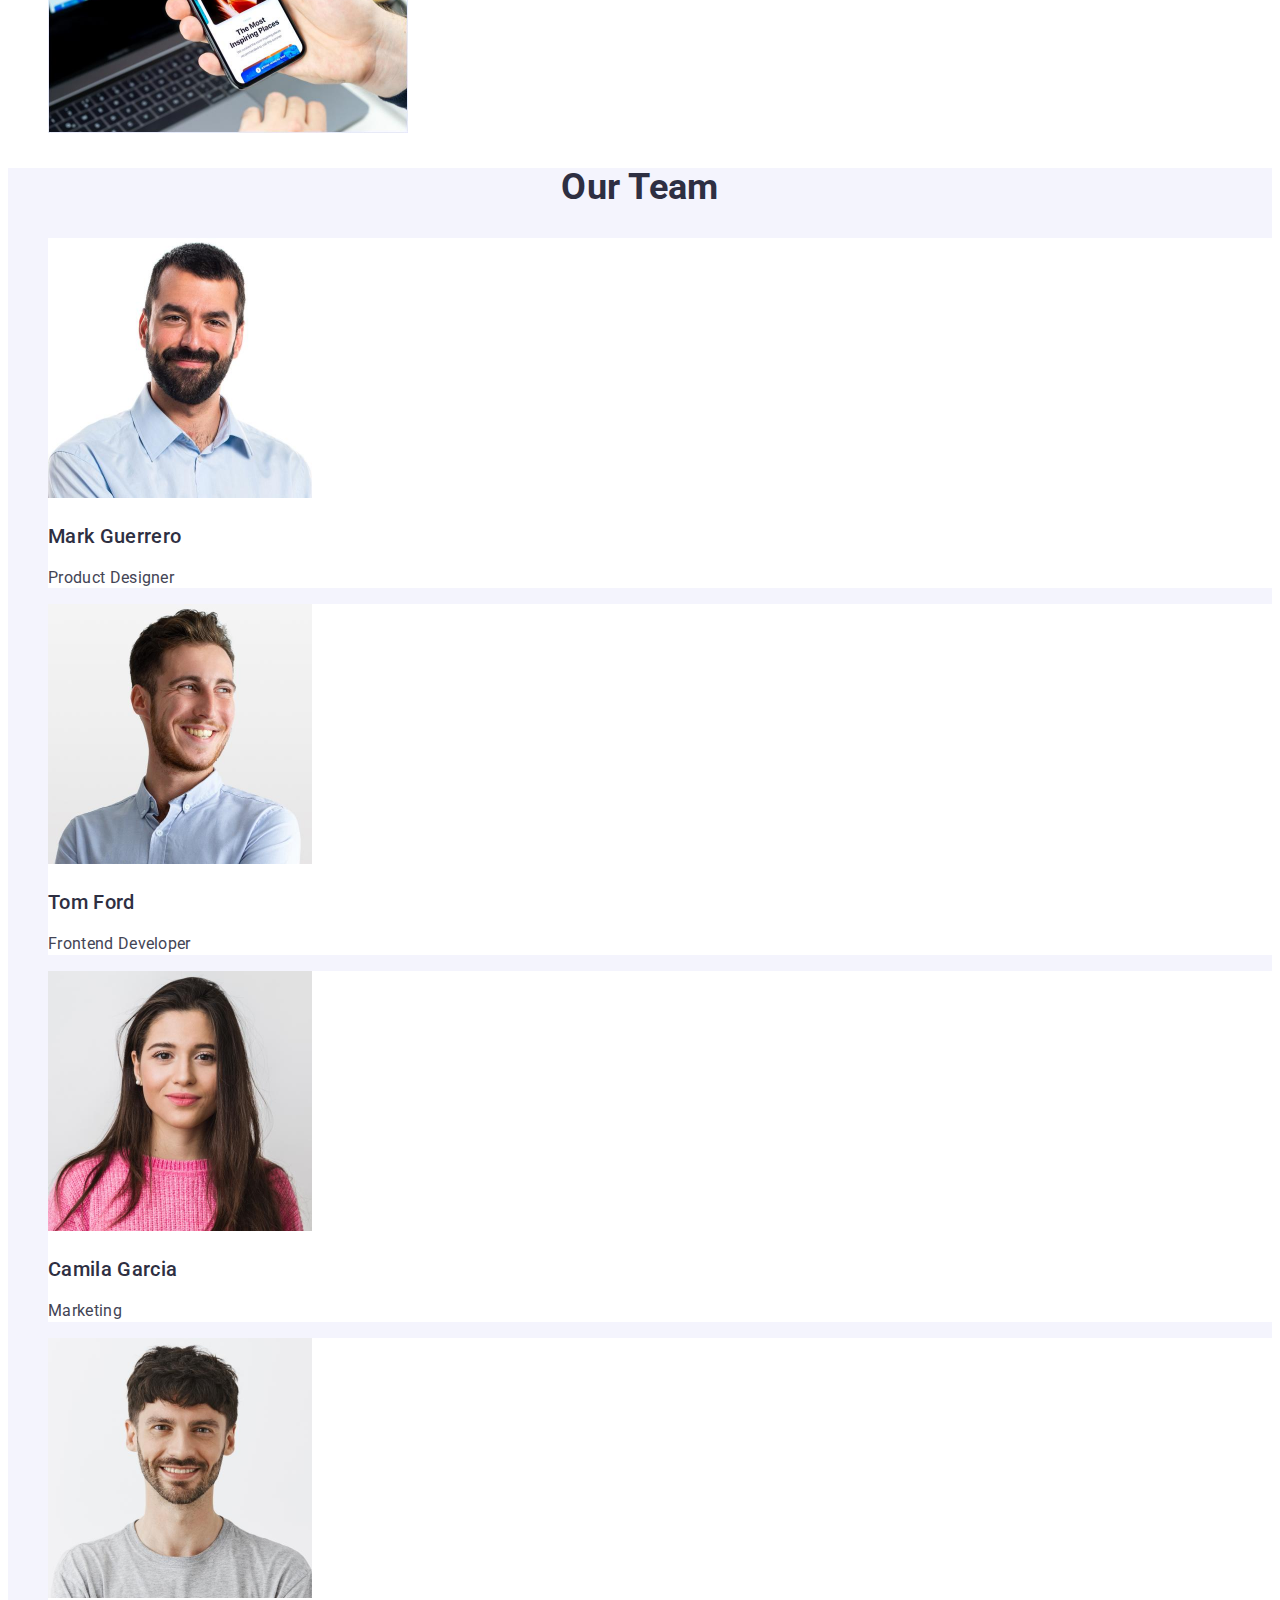
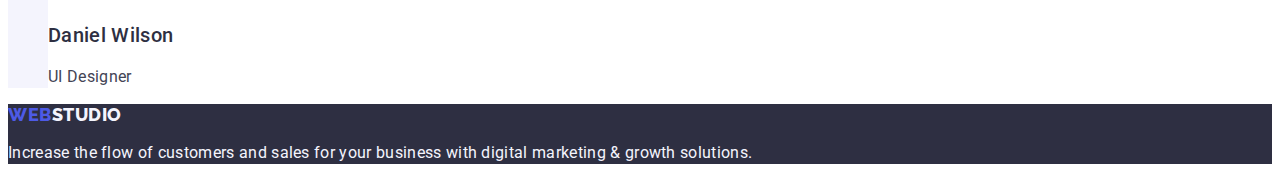
==== commit a5c5886d: "web" ====
--- a/index.html
+++ b/index.html
@@ -14,7 +14,7 @@
 <body>
     <header class="page-header">
         <nav >
-         <a  href="./index.html" class="logo" ><span class="web" >Web</span>Studio</a>
+         <a  href="./index.html" class="logo link" >Web<span class="web">Studio</span></a>
             <ul class="navigation">
             <li> <a href="./index.html">Studio</a></li>
              <li> <a href="./portfolio.html">Portfolio</a></li>
@@ -121,7 +121,7 @@
     </main>
 
     <footer>
-        <a href="./index.html" class="logo-footer"><span class="web">Web</span>Studio</a>
+        <a href="./index.html" class="logo link">Web<span class="web-footer">Studio</span></a>
         <p class="footer-text">Increase the flow of customers and sales for your business with digital marketing & growth solutions.</p>
     </footer>
 </body>
--- a/CSS/style.css
+++ b/CSS/style.css
@@ -31,15 +31,18 @@
 }
 /* logo*/
 .logo {
-    color: var(--background-navy);
+    color: var(--button-blue-iris);
     text-decoration: none;
     font-family: 'Raleway', sans-serif;
         font-weight: 800;
         font-size: 18px;
-        line-height: 1.16;
+        line-height: 1.17;
+        letter-spacing: 0.03em;
+        text-transform: uppercase; 
+
 }
 .web {
-    color: var(--button-blue-iris);
+    color: var(--background-navy);
 }
 /* navigation*/
 .navigation a {
@@ -138,13 +141,8 @@
 footer {
     background-color: var(--background-navy);
 }
-.logo-footer {
+.web-footer {
     color: var(--background-cloud);
-    text-decoration: none;
-    font-family: 'Raleway', sans-serif;
-        font-weight: 800;
-        font-size: 18px;
-        line-height: 1.16;
 }
 .footer-text {
     color: var(--background-cloud);
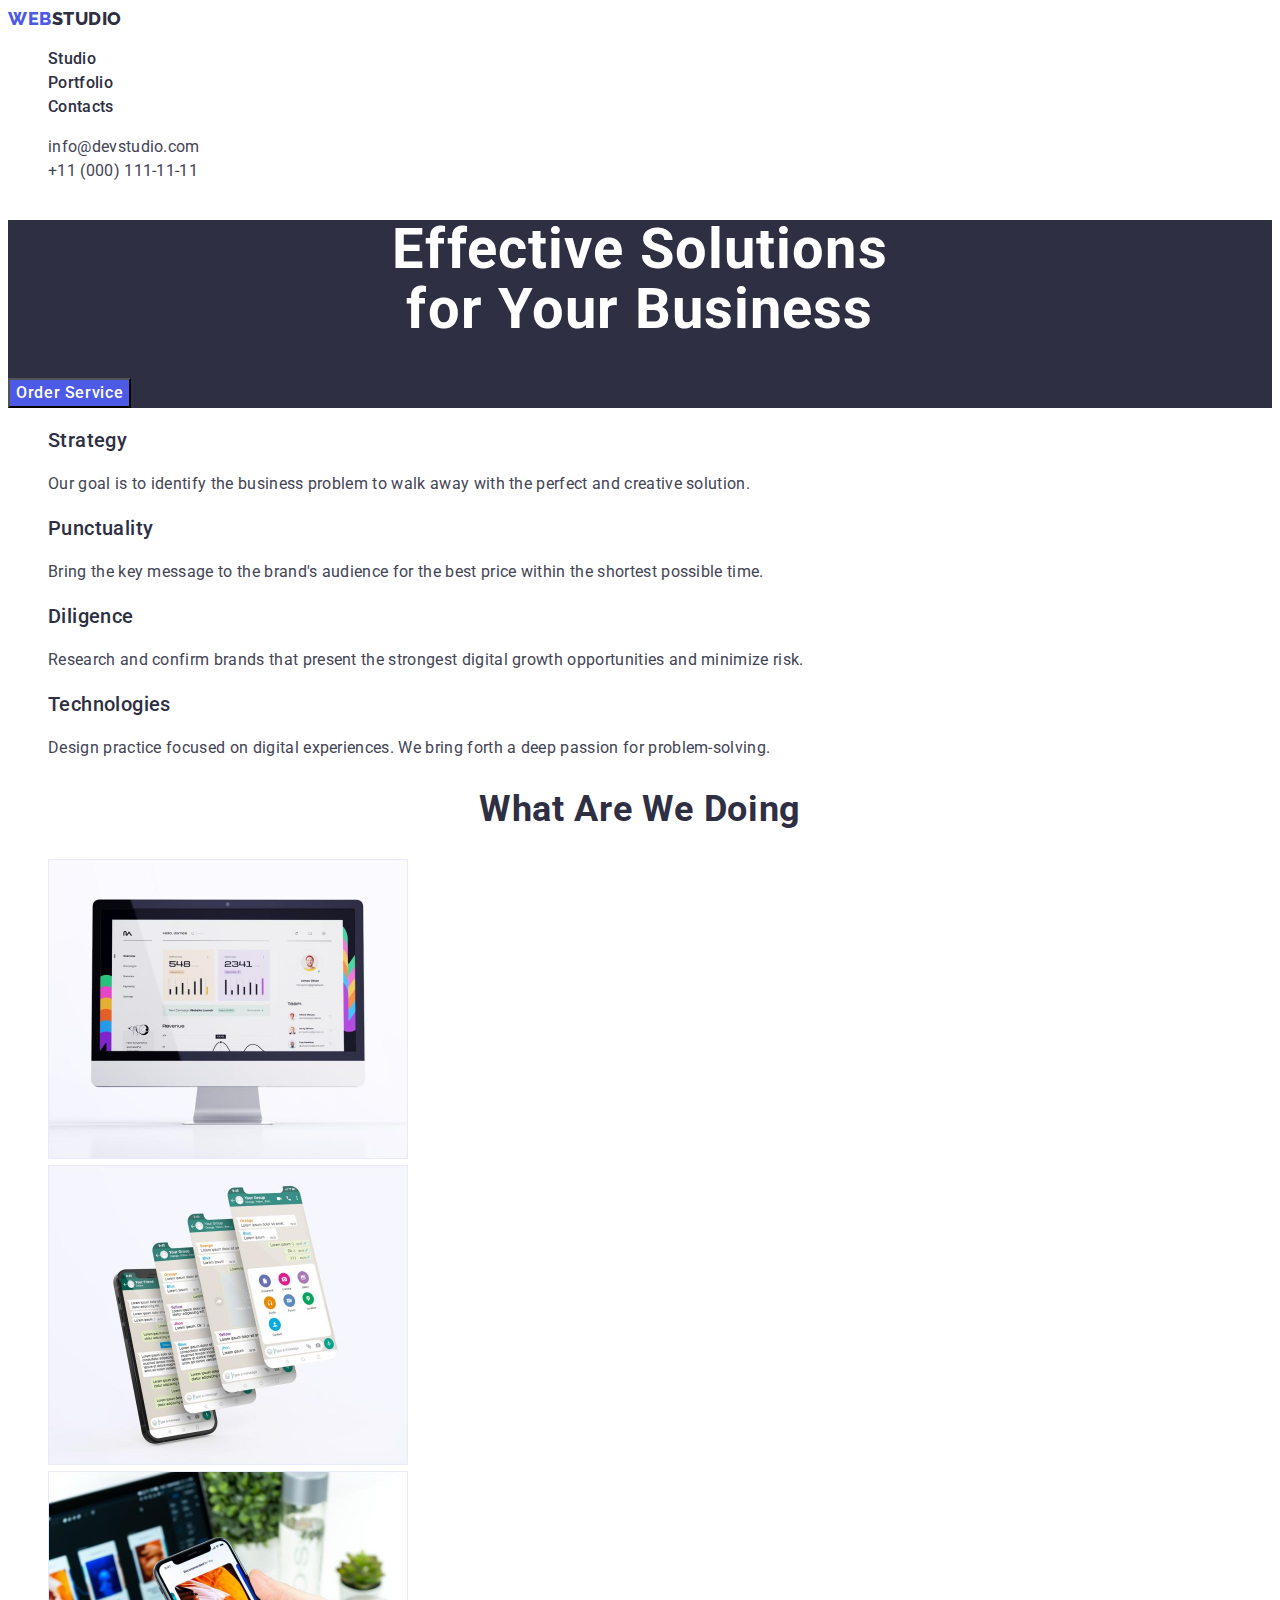
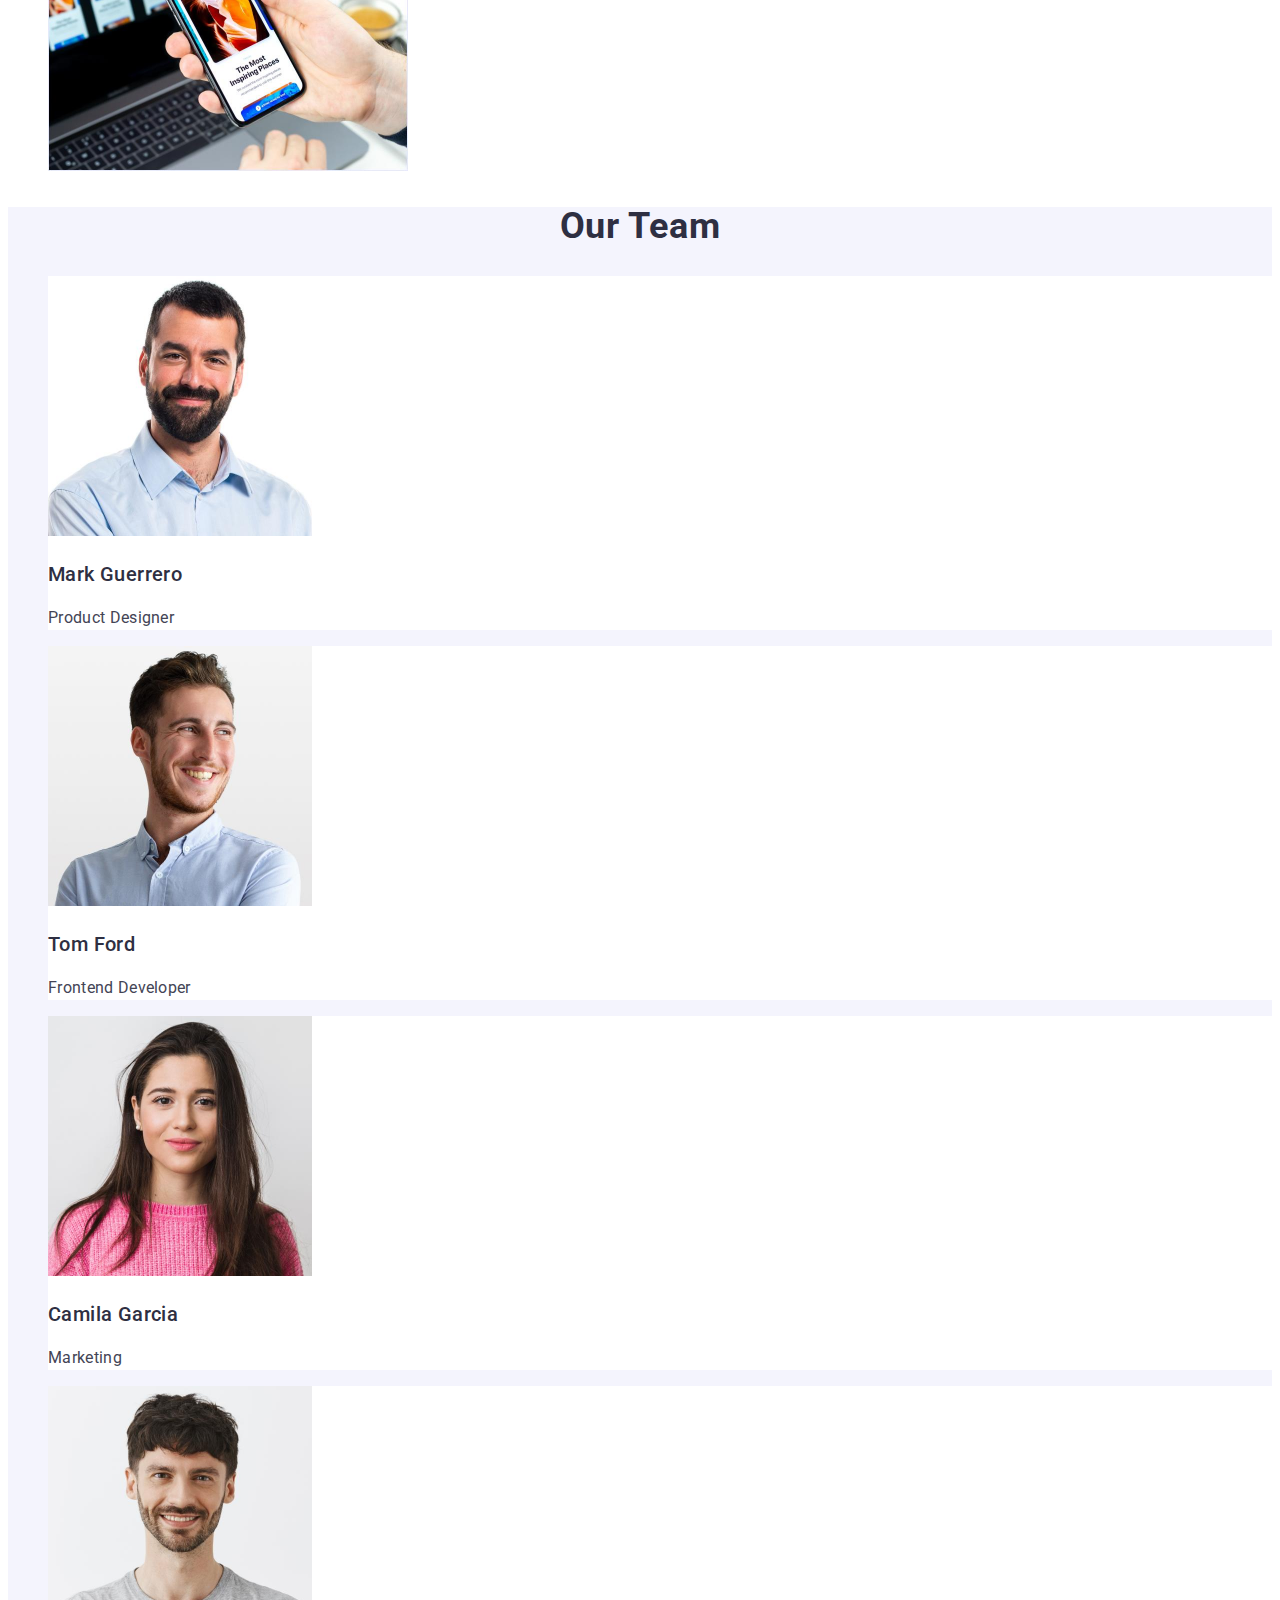
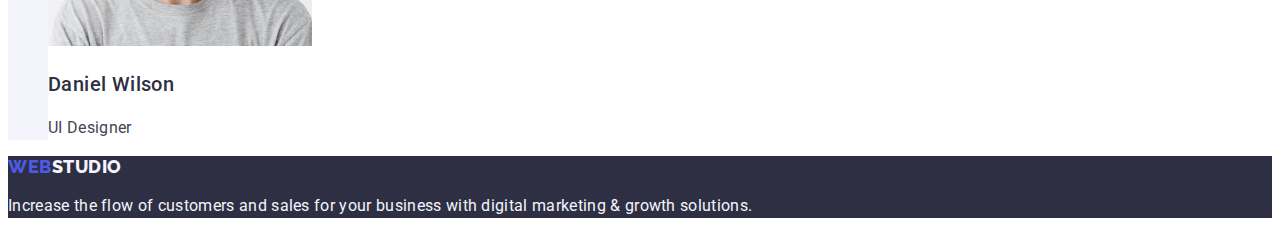
==== commit 23042ea5: "homework 2 second attempt" ====
--- a/index.html
+++ b/index.html
@@ -15,16 +15,16 @@
     <header class="page-header">
         <nav >
          <a  href="./index.html" class="logo link" >Web<span class="web">Studio</span></a>
-            <ul class="navigation">
-            <li> <a href="./index.html">Studio</a></li>
-             <li> <a href="./portfolio.html">Portfolio</a></li>
-              <li><a href="">Contacts</a></li>
+            <ul class="navigation-list list">
+            <li> <a href="./index.html" class="navigation-link link">Studio</a></li>
+             <li> <a href="./portfolio.html" class="navigation-link link">Portfolio</a></li>
+              <li><a href="" class="navigation-link link">Contacts</a></li>
             </ul>
         </nav>
-        <address>
-            <ul class="address">
-        <li><a href="mailto:info@devstudio.com">info@devstudio.com</a></li>
-        <li><a href="tel:+110001111111">+11 (000) 111-11-11</a></li>
+        <address class="address">
+            <ul class="address-list list">
+        <li><a href="mailto:info@devstudio.com" class="address-link link">info@devstudio.com</a></li>
+        <li><a href="tel:+110001111111" class="address-link link">+11 (000) 111-11-11</a></li>
         </ul>
         </address>
     </header>
@@ -35,8 +35,8 @@
         </section>
       
         <section >
-            <h2 class="studio-invisible-title">Studio</h2>
-        <ul class="studio">
+            <h2 class="invisible-title">Studio</h2>
+        <ul class="studio list">
            <li class="studio-list"> 
             <h3 class="paragraph-title">Strategy</h3>
               <p class="paragraph-text">
@@ -62,7 +62,7 @@
         </section>
         <section >
         <h2 class="section-title" >What are we doing</h2>
-         <ul class="activity">
+         <ul class="activity list">
             <li class="activity-list">
             
              <img src="images/monitor_screen.jpg" alt="monitor screen with an open website" width="360" >
@@ -82,7 +82,7 @@
         </section>
         <section class="team">
         <h2 class="section-title">Our Team</h2>
-        <ul class="team-list">
+        <ul class="team-list list">
             <li class="team-members" >
               <img src="images/MarkGuerrero.jpg" alt="a portrait photo of Mark Guerrero" width="264" >
               
@@ -120,7 +120,7 @@
         </section>
     </main>
 
-    <footer>
+    <footer class="footer">
         <a href="./index.html" class="logo link">Web<span class="web-footer">Studio</span></a>
         <p class="footer-text">Increase the flow of customers and sales for your business with digital marketing & growth solutions.</p>
     </footer>
--- a/CSS/style.css
+++ b/CSS/style.css
@@ -1,3 +1,14 @@
+:root{
+--background-cornflower: #E7E9FC;
+        --background-navy: #2E2F42;
+        --button-blue-iris: #4D5AE5;
+        --text-slate: #434455;
+        --background-cloud: #F4F4FD;
+        --base-white: #FFFFFF;
+        --text-slate: #434455;
+        --button-blue-active-ocean: #404BBF;
+        --background-activity:#E5E5E5;
+}
 body {
     background-color: var(--base-white);
     color: var(--text-slate);
@@ -9,25 +20,12 @@
     letter-spacing: 0.02em;
 }
 
-:root{
---background-cornflower: #E7E9FC;
-        --background-navy: #2E2F42;
-        --button-blue-iris: #4D5AE5;
-        --text-slate: #434455;
-        --background-cloud: #F4F4FD;
-        --base-white: #FFFFFF;
-        --text-slate: #434455;
-        --button-blue-active-ocean: #404BBF;
-        --background-activity:#E5E5E5;
-}
-
 /* header*/
 header {
     background-color: var(--base-white);
 }
-.navigation, .address, .studio, .activity, .team-list, .portfolio-list, .portfolio-all-list{
-    list-style: none;
-    
+.list {
+    list-style: none;  
 }
 /* logo*/
 .logo {
@@ -45,28 +43,35 @@
     color: var(--background-navy);
 }
 /* navigation*/
-.navigation a {
+.navigation-link {
     color: var(--background-navy);
     font-weight: 500;
+    font-size: 16px;
+    line-height: 1.5;
+    letter-spacing: 0.02em;
     text-decoration: none;
 }
-.navigation a:hover {
+.navigation-link:hover {
     color: var(--button-blue-iris);
 }
-.navigation a:focus {
+.navigation-link:focus {
     color: var(--button-blue-iris);
 
 }
 /* address*/
-.address a{
+.address {
+    font-style: normal;
+}
+.address-link{
     color: var(--text-slate);
     text-decoration: none;
+    line-height: 1.5;
 }
-.address a:hover {
-    color: var(--button-blue-iris);
+.address-link:hover {
+    color: var(--button-blue-active-ocean);
 }
-.address a:focus {
-    color: var(--button-blue-iris);
+.address-link:focus {
+    color: var(--button-blue-active-ocean);
 }
 
 /* main*/
@@ -82,6 +87,7 @@
     font-weight: 700;
         font-size: 56px;
         line-height: 1.07;
+        letter-spacing: 0.02em;
         text-align: center;
 }
 .button-order {
@@ -89,6 +95,9 @@
     color: var(--base-white);
     font-family: inherit;
     font-weight: 500;
+    font-size: 16px;
+        line-height: 1.5;
+        letter-spacing: 0.04em;
     text-align: center;
 }
 .button-order:hover {
@@ -99,30 +108,34 @@
 }
 
 /* Studio*/
-h3 {
-    font-weight: 500;
-        font-size: 20px;
-        line-height: 1.2;
-}
 
-.studio-invisible-title {
+.invisible-title {
     display: none;
 }
 .paragraph-title {
     color: var(--background-navy);
+    font-weight: 500;
+    font-size: 20px;
+    line-height: 1.2;
+    letter-spacing: 0.02em;
+    
 }
 .paragraph-text {
     color: var(--text-slate);
+    font-size: 16px;
+    line-height: 1.5;
+    letter-spacing: 0.02em;
 }
 /* activity*/
-h2 {
+
+.section-title {
+    color: var(--background-navy);
     font-weight: 700;
         font-size: 36px;
-        line-height: 1.1;
+        line-height: 1.11;
         text-align: center;
-}
-.section-title {
-    color: var(--background-navy);
+        text-transform: capitalize;
+        letter-spacing: 0.02em;
 }
 /* team */
 .team {
@@ -136,9 +149,10 @@
 }
 .team-positions {
     color: var(--text-slate);
+    line-height: 1.5;
 }
 /* footer */
-footer {
+.footer {
     background-color: var(--background-navy);
 }
 .web-footer {
@@ -146,6 +160,7 @@
 }
 .footer-text {
     color: var(--background-cloud);
+    line-height: 1.5;
 }
 
 
@@ -155,6 +170,8 @@
     background-color: var(--background-cloud);
     font-family: inherit;
         font-weight: 500;
+        line-height: 1.5;
+        letter-spacing: 0.04em;
         text-align: center;
 }
 .portfolio-button:hover {
@@ -168,6 +185,6 @@
    
 }
 
-.portfolio-all-list a {
+.portfolio-all-link {
     text-decoration: none;
 }